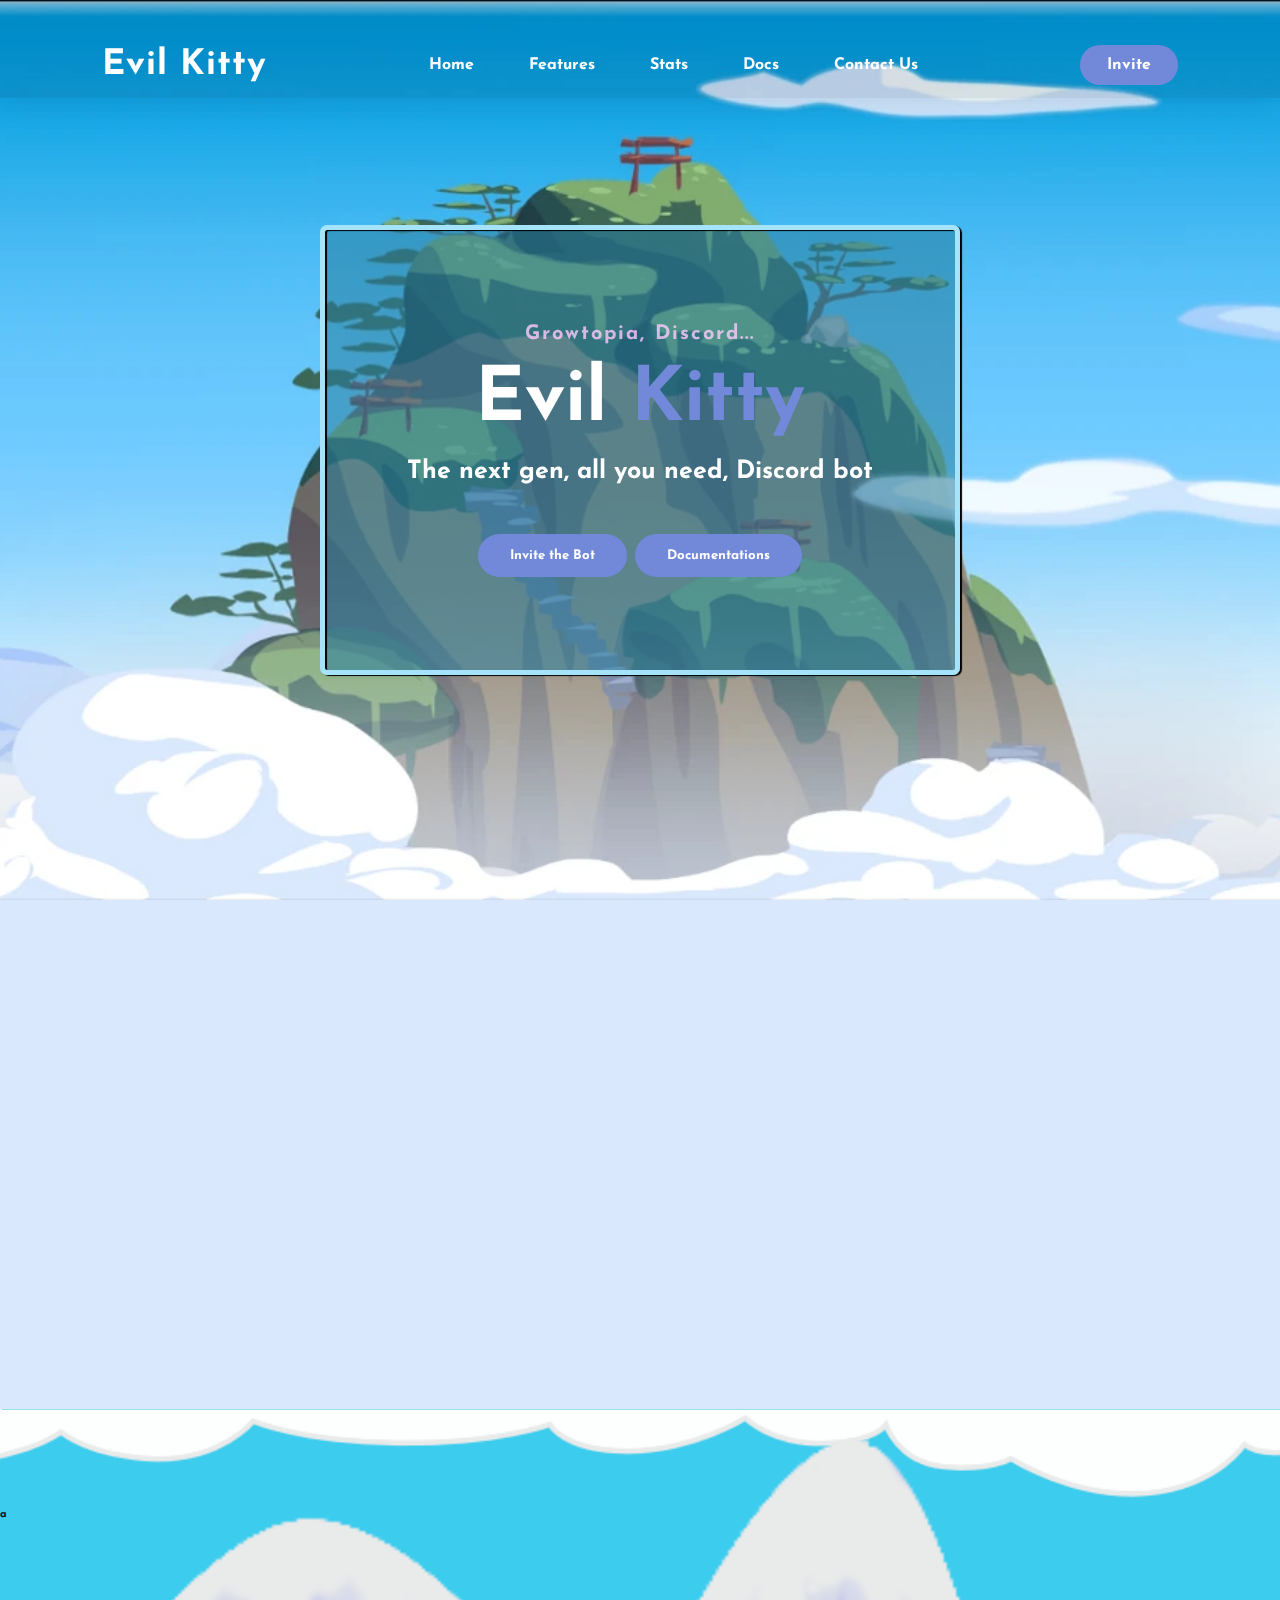
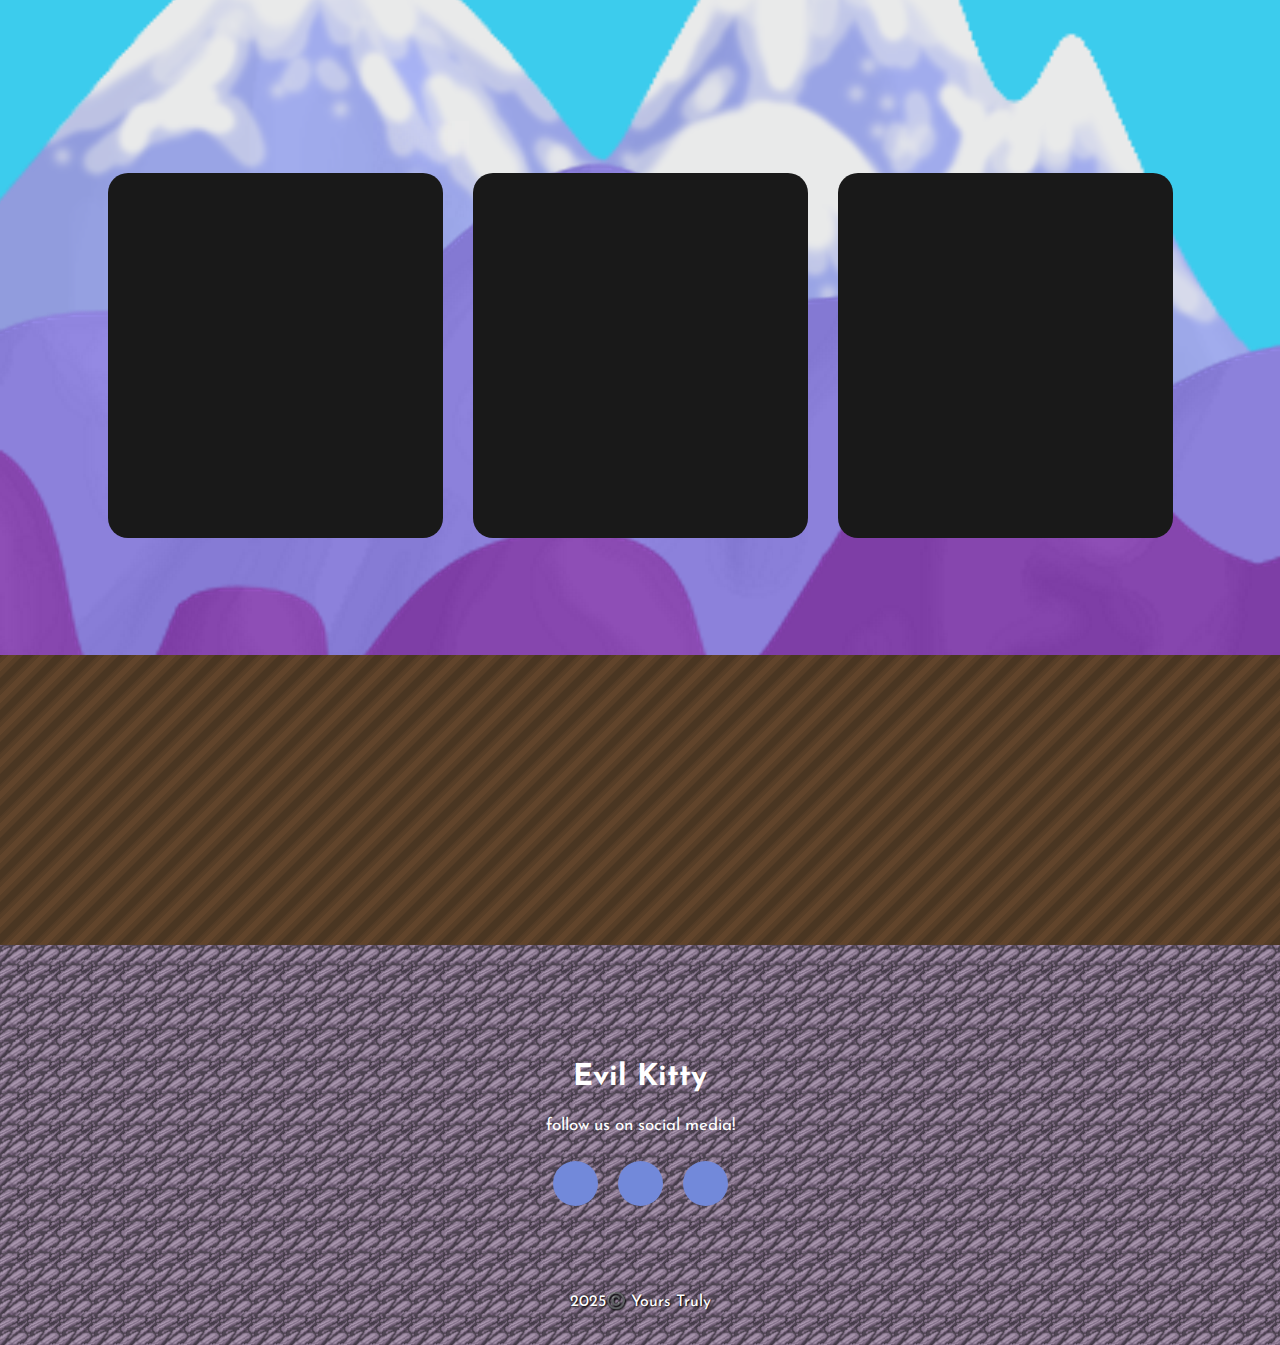
==== index.html @ 7736ffdd "Add files via upload" ====
<!DOCTYPE html>
<html>
<head>
    <title></title>
    <link rel="stylesheet" type="text/css" href="style.css">

    <!-- SEO Meta Tags -->
    <meta name="description" content="The brand new, revolutinary Growtopia themed discord bot for all needs, not just growtopia!">
    <meta name="keywords" content="growtopia, discord, discord bot, bot, growtopia game, video game, game, Javascript">
    <meta name="author" content="Evil Kitty">
    <meta name="robots" content="index, follow"> <!-- Tells search engines to index and follow links on the page -->

    <link rel="preconnect" href="https://fonts.gstatic.com">
    <link href="https://fonts.googleapis.com/css2?family=Josefin+Sans&display=swap" rel="stylesheet">

    <link rel="stylesheet" href="https://cdnjs.cloudflare.com/ajax/libs/font-awesome/6.2.1/css/all.min.css" integrity="sha512-MV7K8+y+gLIBoVD59lQIYicR65iaqukzvf/nwasF0nqhPay5w/9lJmVM2hMDcnK1OnMGCdVK+iQrJ7lzPJQd1w==" crossorigin="anonymous" referrerpolicy="no-referrer" />
    <link rel="stylesheet" href="https://unpkg.com/aos@next/dist/aos.css" />
</head>


<body>
<!----hero Section start---->
    <div class="navbar1">
        <nav id="navbar">
            <h2 class="logo" data-aos="fade-left">Evil Kitty</h2>
            <ul id="menu" data-aos="fade-left">
                <li><a href=#mainhome>Home</a></li>
                <li><a href="#features">Features</a></li>
                <li><a href="#stats">Stats</a></li>
                <li><a href="#">Docs</a></li>
                <li><a href="#footerid">Contact Us</a></li>
            </ul>
            <a href="#" class="btn" data-aos="fade-left">Invite</a>
        </nav>
    </div>

    <div class="hero">
        <div class="content" data-aos="fade-left">
            <h4 id="mainhome">Growtopia, Discord...</h4>
            <h1>Evil <span>Kitty</span></h1>
            <h3>The next gen, all you need, Discord bot</h3>
            <div class="buttons" style="display: flex; gap: 8px">
                <button type="button" data-aos="fade-left">Invite the Bot</button>
                <button type="button" data-aos="fade-left">Documentations</button>
            </div>
        </div>
    </div>

    <!----Team section start---->
    <section class="team">
        <div>
            <img src="teampogi.png" data-aos="fade-left"> 
            <div class="team-text" data-aos="fade-left">
                <h2 id="features" data-aos="fade-left">Features</h2>
                <h5 data-aos="fade-left">The bot contains the following features</span></h5>
                <p data-aos="fade-left">Lorem ipsum dolor sit amet, consectetur adipiscing elit. Cras laoreet hendrerit urna et tempus. Pellentesque vitae ipsum eget tellus venenatis bibendum et quis leo.</p>
               
                <p class="teamp1"></p>
                
            </div>   
        </div>
        
        

    </section>

    <!----Service section start---->
    <div class="service">
        <div class="title">
            <h6 id="stats" class="serid">a</h6>
            <h2 data-aos="fade-left">Our Services</h2>
        </div>

        <div class="box">
            <div class="card">
                <i class="fa-solid fa-bars" data-aos="fade-left"></i>
                <h5></h5>
                <div class="pra">
                  <p data-aos="fade-left">Our Team is built with respect and alot of effort. Our crew
                    offers alot of time to work and stay active for players. 
                  </p>
                   <p style="text-align: center;">
                  <a class="button" href="#" data-aos="fade-left">Read More</a>
                  </p>
                </div>
              
            </div>

            <div class="card">
                <i class="fa-regular fa-user" data-aos="fade-left"></i>
                <h5></h5>
                <div class="pra">
                  <p data-aos="fade-left">Our Team is built with respect and alot of effort. Our crew
                    offers alot of time to work and stay active for players. 
                  </p>
                   <p style="text-align: center;">
                  <a class="button" href="#" data-aos="fade-left">Read More</a>
                  </p>
                </div>
              
            </div>

            <div class="card">
                <i class="fa-regular fa-bell" data-aos="fade-left"></i>
                <h5></h5>
                <div class="pra">
                  <p data-aos="fade-left">Our Team is built with respect and alot of effort. Our crew
                    offers alot of time to work and stay active for players. 
                  </p>
                   <p style="text-align: center;">
                  <a class="button" href="#" data-aos="fade-left">Read More</a>
                  </p>
                </div>
              
            </div>
        </div>

    </div>

    <!----Store section start---->
    <div class="contact-me">
        <h6 id="footerid" class="footerid"></h6>
        <p data-aos="fade-left">for Inquires, support and other stuff, you may send me a message</p>
        <a class="button-two" href="#" data-aos="fade-left">Inquire</a>
    </div>

    <!------footer start------->
    <footer>
        
        <p>Evil Kitty</p>
        <p>follow us on social media!</p>
        <div class="social">
            <a href="#"><i class="fa-brands fa-facebook-f"></i></a>
            <a href="#"><i class="fa-brands fa-instagram"></i></a>
            <a href="#"><i class="fa-brands fa-twitter"></i></a>
        </div>
        <p class="end">2025©️ Yours Truly</p>
    </footer>
    
    <script>
        var navbar = document.getElementById("navbar");
        var menu = document.getElementById("menu");

        window.onscroll = function(){
            if(window.pageYOffset >= menu.offsetTop){
                navbar.classList.add("sticky");
            }
            else{
                navbar.classList.remove("sticky");
            }
        }

    </script>

  

    <script src="https://unpkg.com/aos@next/dist/aos.js"></script>
    <script>
      AOS.init();
    </script>

    


</body>
</html>
---- style.css ----
*{
    padding: 0;
    margin: 0;
    font-family: 'Josefin Sans', sans-serif;
    box-sizing: border-box;
    scroll-behavior: smooth;
    
}

:root {
    --primary-color: #3498db;
    --secondary-color: #7289da;
    --background-color: #f4f4f9;
    --text-color: #333333;
}


.hero{
    height: 100vh;
    width: 100%;
    background-image:url(Nian.png);
    background-size: cover;
    background-position: center;
    display: flex;
    justify-content: center; /* centers horizontally */
    align-items: center;
}

.navbar1 {
    position: absolute;
    width: 100%;
    padding-bottom: 1%;
    background: rgba(0, 0, 0, 0.1); 
    box-shadow: 0 4px 30px rgba(0, 0, 0, 0.1); 
}

nav{
    display: flex;
    align-items: center;
    justify-content: space-between;
    padding-top: 45px;
    padding-left: 8%;
    padding-right: 8%;
    width: 100%;
}
nav.sticky{
    position: fixed;
    top: 0;
    left: 0;
    padding: 10px 8%;
    background: rgba(0, 0, 0, 0.2); 
    display: flex;
    align-items: center;
    justify-content: space-between;
    backdrop-filter: blur(10px); 
    -webkit-backdrop-filter: blur(10px);
    box-shadow: 0 4px 30px rgba(0, 0, 0, 0.1); 
    transition: padding 1s;
}

nav.sticky ul{
    width: auto;
    
}

nav ul li{
    display: inline-block;
    
    list-style: none;
    color: var(--primary-color);
}
.logo{
    color: white;
    font-size: 35px;
    letter-spacing: 1px;
    cursor: pointer;
}
.logo:hover{
    transform: scale(1.2);
}
.logo:active{
    opacity: 0.3;
}
span{
    color: var(--secondary-color);
}
nav ul li{
    list-style-type: none;
    display: inline-block;
    padding: 10px 25px;
}
nav ul li a{
    color: white;
    text-decoration: none;
    font-weight: bold;
    text-transform: capitalize;
}
nav ul li a:hover{
    color: var(--secondary-color);
    transition: 0.4s;
}
nav ul li a:active{
    opacity: 0.6;
}
.btn{
    background-color: var(--secondary-color);
    color: white;
    text-decoration: none;
    border: 2px solid transparent;
    font-weight: bold;
    padding: 10px 25px;
    border-radius: 30px;
    transition: transform .4s;
}
.btn:hover{
    transform: scale(1.2);
}
.btn:active{
    opacity: 0.6    ;
}
.content{
    width: 50%;
    background: rgba(38, 125, 158, 0.54);
    border: 5px solid rgba(165, 227, 251, 1);
    border-radius: 7px;
    box-shadow: #000 2px 1px 1px, inset #000 2px 1px 1px;
    display: flex;
    flex-direction: column;
    justify-content: center; 
    align-items: center;
    height: 50%; 
}

h1{
    color: white;
    margin: 20px 0px 20px;
    font-size: 75px;

}
h3{
    color: white;
    font-size: 25px;
    margin-bottom: 50px;

}
h4{
    color: #fcfc;
    letter-spacing: 2px;
    font-size: 20px;
}
.newslatter form{
    width: 380px;
    max-width: 100%;
    position: relative;

}
.newslatter form input:first-child{
    display: inline-block;
    width: 100%;
    padding: 14px 130px 14px 15px;
    border: 2px solid var(--secondary-color);
    outline: none;
    border-radius: 30px;

}
.newslatter form input:last-child{
    position: absolute;
    display: inline-block;
    outline: none;
    border: none;
    padding: 10px 30px;
    border-radius: 30px;
    background-color: var(--secondary-color);
    color: white;
    box-shadow: 0px 0px 5px #000, 0px 0px 15px #858585;
    top: 6px;
    right: 6px;
}
.team{
    width: 100%;
    padding: 100px 0px;
    background-color: #D9E8FC;
    display: inline-block;
    

}
.team img{
    height: auto;
    width: 430px;
    
}


.team-text{
    display: flex;
    flex-direction: column;
    justify-content: center; 
    align-items: center; 
    color: var(--text-color);
}
.main{
    width: 1130px;
    max-width: 95%;
    margin: 0 auto;
    display: flex;
    align-items: center;
    justify-content: space-around;
}
.owner2{
    display: inline-block;
    
    text-align: end;
    font-size: 30px;
    color: var(--secondary-color);
    
}
.teamid1{
    margin-bottom: 100px ;
    color: #191919;
}
.co2{
    font-size: 30px;
    font-size: me;
    color: #fcfc;
    margin-bottom: 20px;
}
.crew2{
    font-size: 20px;
    color: white;
}
.h22{
    font-size: medium;
    display: block;
    margin-left: 20px;
}
.team-text h2{
    font-size: 75px;
    text-transform: capitalize;
    margin-bottom: 20px;
    
    
}
.team-text h5{
    letter-spacing: 2px;
    font-size: 22px;
    margin-bottom: 25px;
    text-transform: capitalize;
    color: var(--text-color);
}
.team-text p{
    letter-spacing: 1px;
    line-height: 28px;
    font-size: 18px;
    margin-bottom: 45px;
    
}
button{
    background-color: var(--secondary-color);
    color: white;
    text-decoration: none;
    border: 2px solid transparent;
    font-weight: bold;
    padding: 13px 30px;
    border-radius: 30px;
    transition: 0.4s;
    
    
}
button:hover{
    background-color: transparent;
    border: 2px solid;
    cursor: pointer;
}
button:active{
    opacity: 0.6;
}
.service{
    background-image: url(snowy.jpg);
    width: 100%;
    padding: 100px 0px;

}
.serid{
    color: #101010;
    padding-bottom: 100px;

}
.title h2{
    color: white;
    font-size: 75px;
    width: 1130px;
    margin: 30px auto;
    text-align: center;
}
.box{
    display: flex;
    justify-content: center;
    align-items: center;
    min-height: 400px;
}
.card{
    height: 365px;
    width: 335px;
    padding: 20px 35px;
    background: #191919;
    border-radius: 20px;
    margin: 15px;
    position: relative;
    overflow: hidden;
    text-align: center;
}
.card i{
    font-size: 50px;
    display: block;
    text-align: center;
    margin: 25px 0px;
    color: var(--secondary-color);

}
h5{
    color: white;
    font-size: 23px;
    margin-bottom: 15px;
}
.pra p{
    color: #fcfc;
    font-size: 16px;
    line-height: 27px;
    margin-bottom: 25px;
}
.card .button{
    background-color: var(--secondary-color);
    color: white;
    text-decoration: none;
    border: 2px solid transparent;
    font-weight: bold;
    padding: 13px 22px;
    border-radius: 30px;
    transition: 0.4s;
    
}
.card .button:hover{
    background-color: transparent;
    border: 2px solid var(--secondary-color);
    cursor: pointer;
}
.card .button:active{
    opacity: 0.6;
}
.contact-me{
    width: 100%;
    height: 290px;
    background-image: url(dirt.png);
    display: flex;
    align-items: center;
    flex-direction: column;
    justify-content: center;
}
.contact-me p{
    color: white;
    font-size: 30px;
    font-weight: bold;
    margin-bottom: 25px;
}
.contact-me .button-two{
    background-color: var(--secondary-color);
    color: white;
    text-decoration: none;
    border: 2px solid transparent;
    font-weight: bold;
    padding: 13px 30px;
    border-radius: 30px;
    transition: 0.4s;
    
}
.contact-me .button-two:hover{
    background-color: transparent;
    border: 2px solid var(--secondary-color);
    cursor: pointer;
}
.contact-me .button-two:active{
    opacity: 0.6;
}
footer{
    position: relative;
    width: 100%;
    height: 400px;
    background-image: url(bedrock.png);
    display: flex;
    flex-direction: column;
    align-items: center;
    justify-content: center;
}
.footerid{
    color: #101010;
    padding-bottom: 50px;
}
footer p:nth-child(1){
    font-size: 30px;
    color: white;
    margin-bottom: 20px;
    font-weight: bold;
}
footer p:nth-child(2){
    color: white;
    font-size: 17px;
    width: 500px;
    text-align: center;
    line-height: 26px;
}
.social{
    display: flex;

}
.social a{
    width: 45px;
    height: 45px;
    display: flex;
    align-items: center;
    justify-content: center;
    background: var(--secondary-color);
    border-radius: 50%;
    margin: 22px 10px;
    color: white;
    text-decoration: none;
    font-size: 20px;
}
.social a:hover{
    transform: scale(1.3);
    transition: 0.3s;
}
.end{
    position: absolute;
    color: white;
    text-shadow: #000 1px 1px 2px;
    bottom: 35px;
    font: 14px;
}
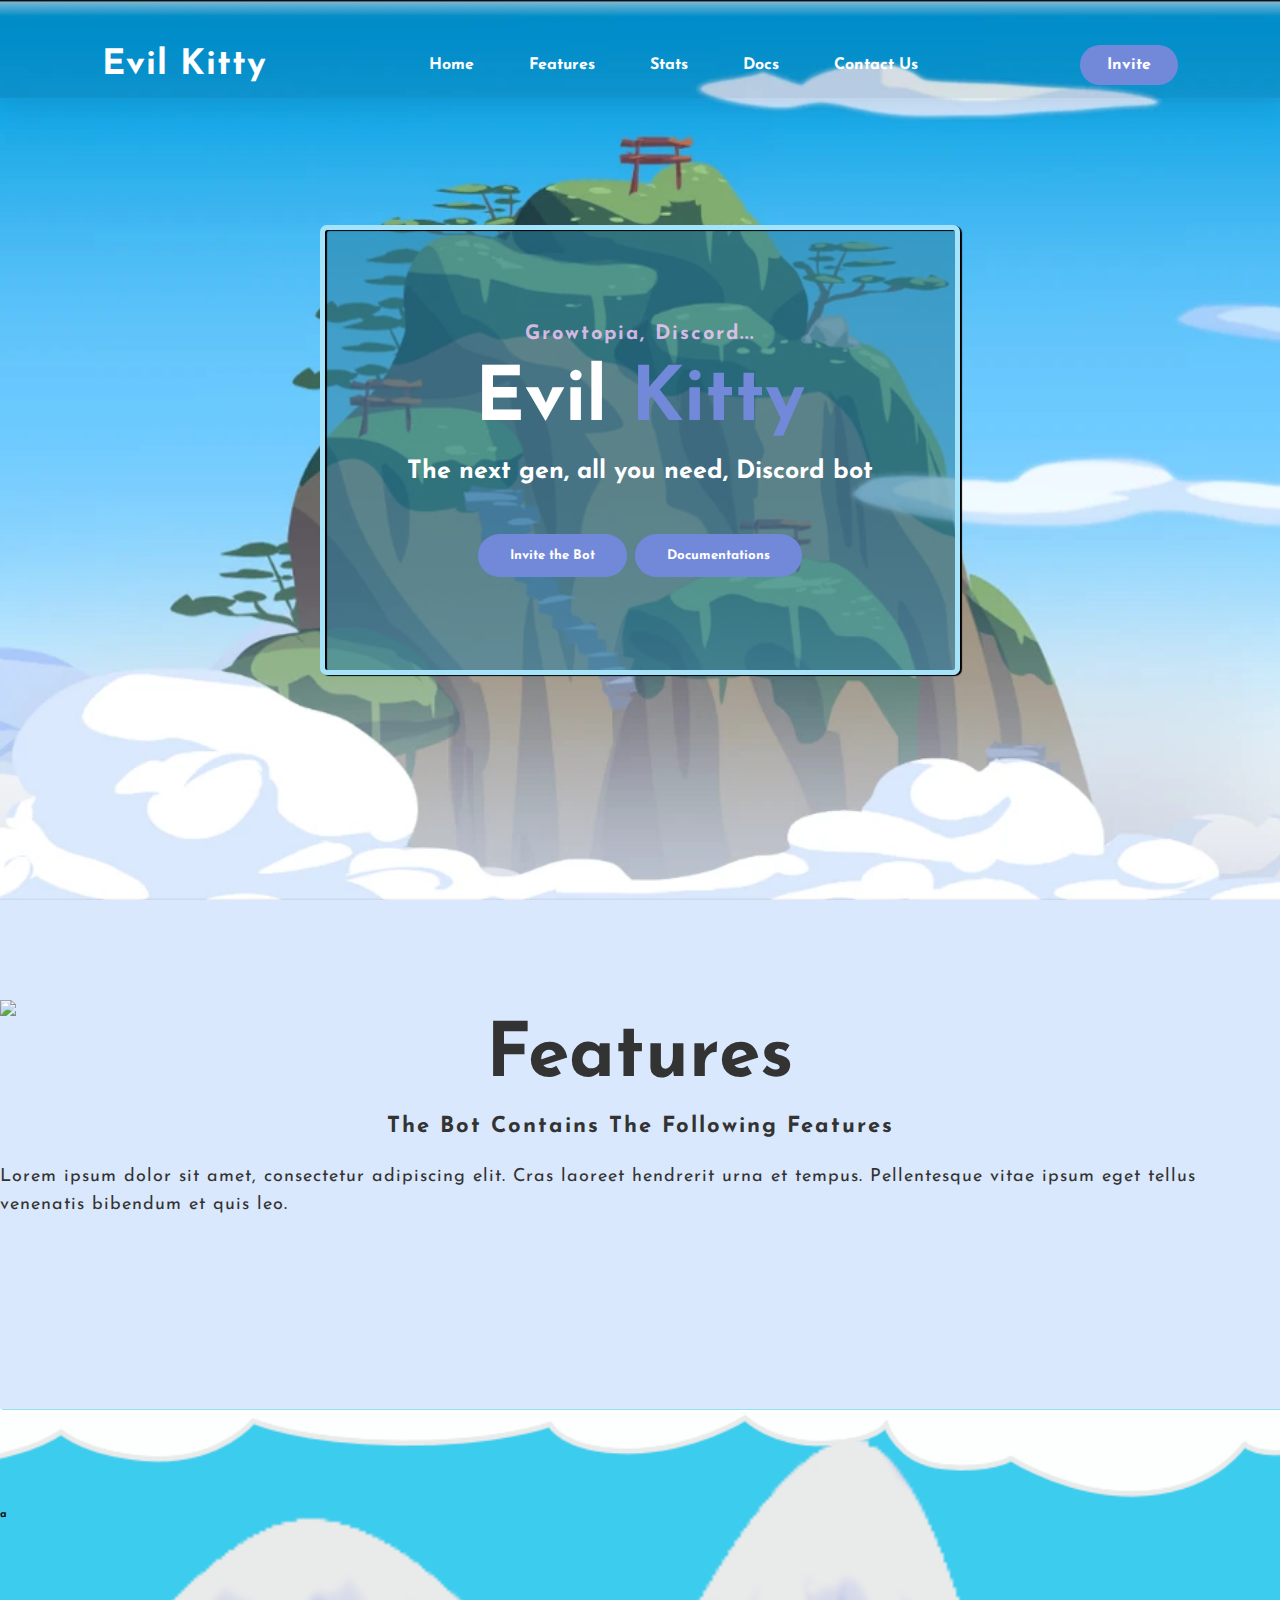
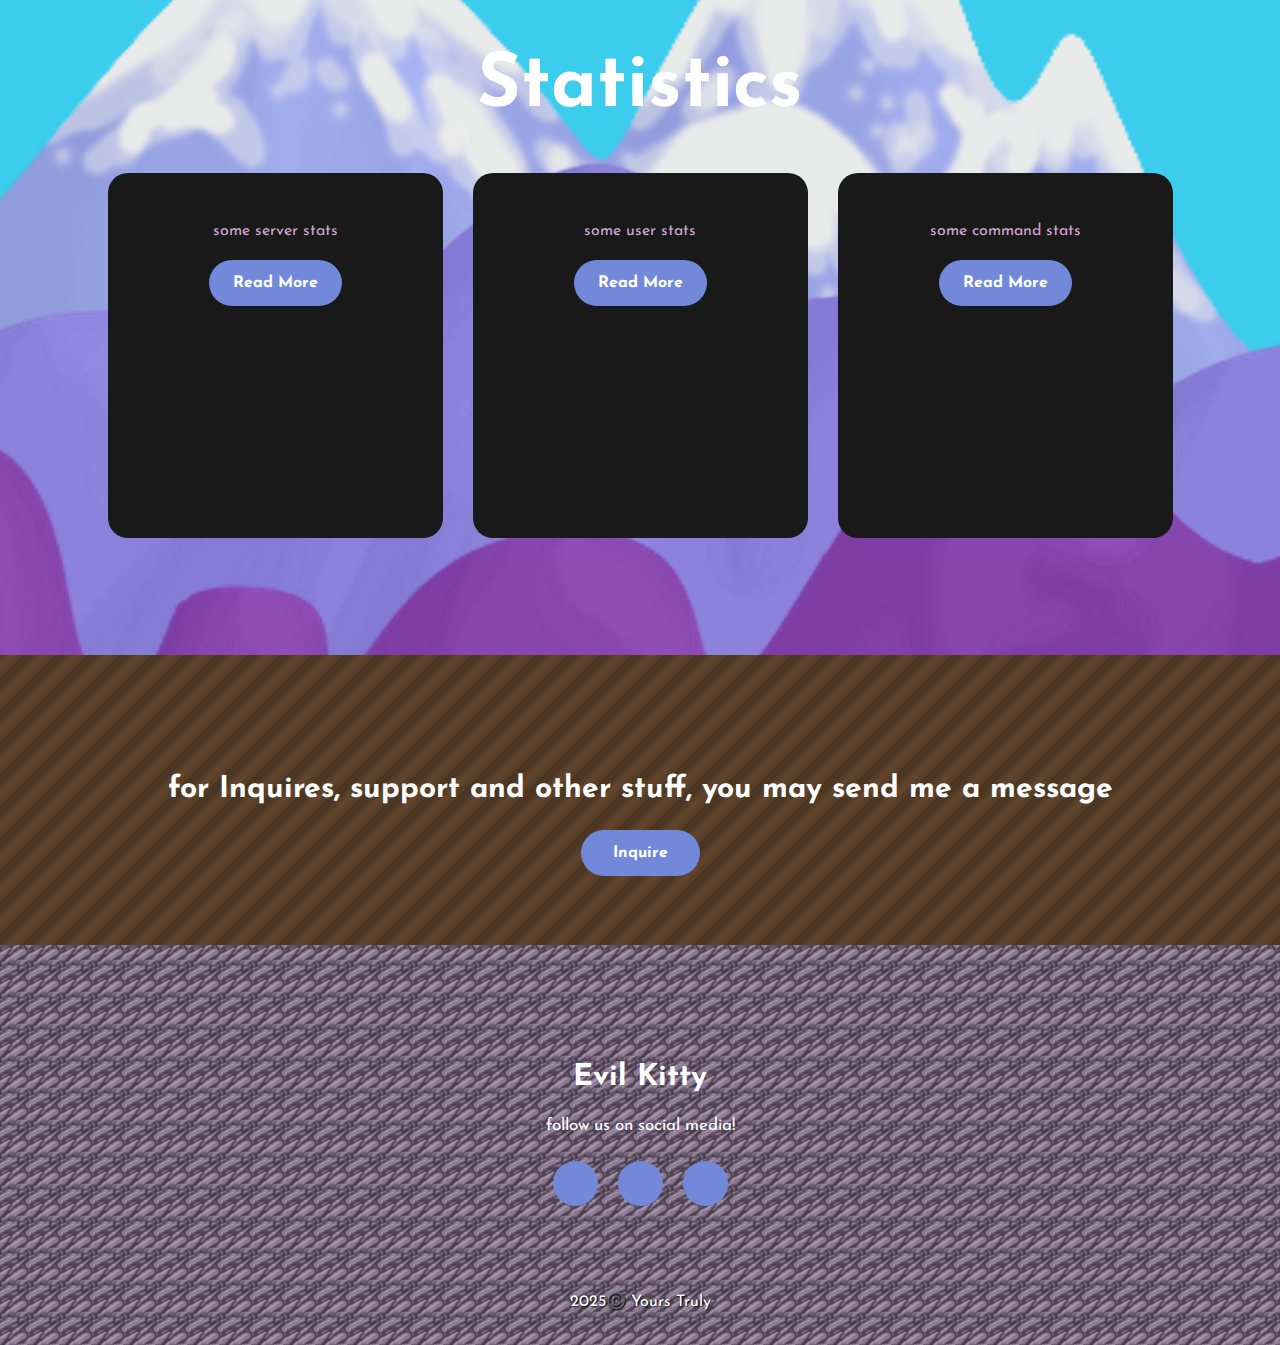
==== commit ecf89657: "fix and update" ====
--- a/index.html
+++ b/index.html
@@ -1,9 +1,9 @@
 <!DOCTYPE html>
 <html>
 <head>
-    <title></title>
+    <title>Evil Kitty | Discord Bot</title>
     <link rel="stylesheet" type="text/css" href="style.css">
-
+    <meta name="viewport" content="width=device-width, initial-scale=1.0">
     <!-- SEO Meta Tags -->
     <meta name="description" content="The brand new, revolutinary Growtopia themed discord bot for all needs, not just growtopia!">
     <meta name="keywords" content="growtopia, discord, discord bot, bot, growtopia game, video game, game, Javascript">
@@ -14,7 +14,7 @@
     <link href="https://fonts.googleapis.com/css2?family=Josefin+Sans&display=swap" rel="stylesheet">
 
     <link rel="stylesheet" href="https://cdnjs.cloudflare.com/ajax/libs/font-awesome/6.2.1/css/all.min.css" integrity="sha512-MV7K8+y+gLIBoVD59lQIYicR65iaqukzvf/nwasF0nqhPay5w/9lJmVM2hMDcnK1OnMGCdVK+iQrJ7lzPJQd1w==" crossorigin="anonymous" referrerpolicy="no-referrer" />
-    <link rel="stylesheet" href="https://unpkg.com/aos@next/dist/aos.css" />
+
 </head>
 
 
@@ -68,16 +68,15 @@
     <div class="service">
         <div class="title">
             <h6 id="stats" class="serid">a</h6>
-            <h2 data-aos="fade-left">Our Services</h2>
+            <h2 data-aos="fade-left">Statistics</h2>
         </div>
 
         <div class="box">
             <div class="card">
-                <i class="fa-solid fa-bars" data-aos="fade-left"></i>
+                <i class="fa-solid fa-shop" data-aos="fade-left"></i>
                 <h5></h5>
                 <div class="pra">
-                  <p data-aos="fade-left">Our Team is built with respect and alot of effort. Our crew
-                    offers alot of time to work and stay active for players. 
+                  <p data-aos="fade-left">some server stats
                   </p>
                    <p style="text-align: center;">
                   <a class="button" href="#" data-aos="fade-left">Read More</a>
@@ -90,8 +89,7 @@
                 <i class="fa-regular fa-user" data-aos="fade-left"></i>
                 <h5></h5>
                 <div class="pra">
-                  <p data-aos="fade-left">Our Team is built with respect and alot of effort. Our crew
-                    offers alot of time to work and stay active for players. 
+                  <p data-aos="fade-left">some user stats
                   </p>
                    <p style="text-align: center;">
                   <a class="button" href="#" data-aos="fade-left">Read More</a>
@@ -101,11 +99,10 @@
             </div>
 
             <div class="card">
-                <i class="fa-regular fa-bell" data-aos="fade-left"></i>
+                <i class="fa-solid fa-code" data-aos="fade-left"></i>
                 <h5></h5>
                 <div class="pra">
-                  <p data-aos="fade-left">Our Team is built with respect and alot of effort. Our crew
-                    offers alot of time to work and stay active for players. 
+                  <p data-aos="fade-left">some command stats
                   </p>
                    <p style="text-align: center;">
                   <a class="button" href="#" data-aos="fade-left">Read More</a>
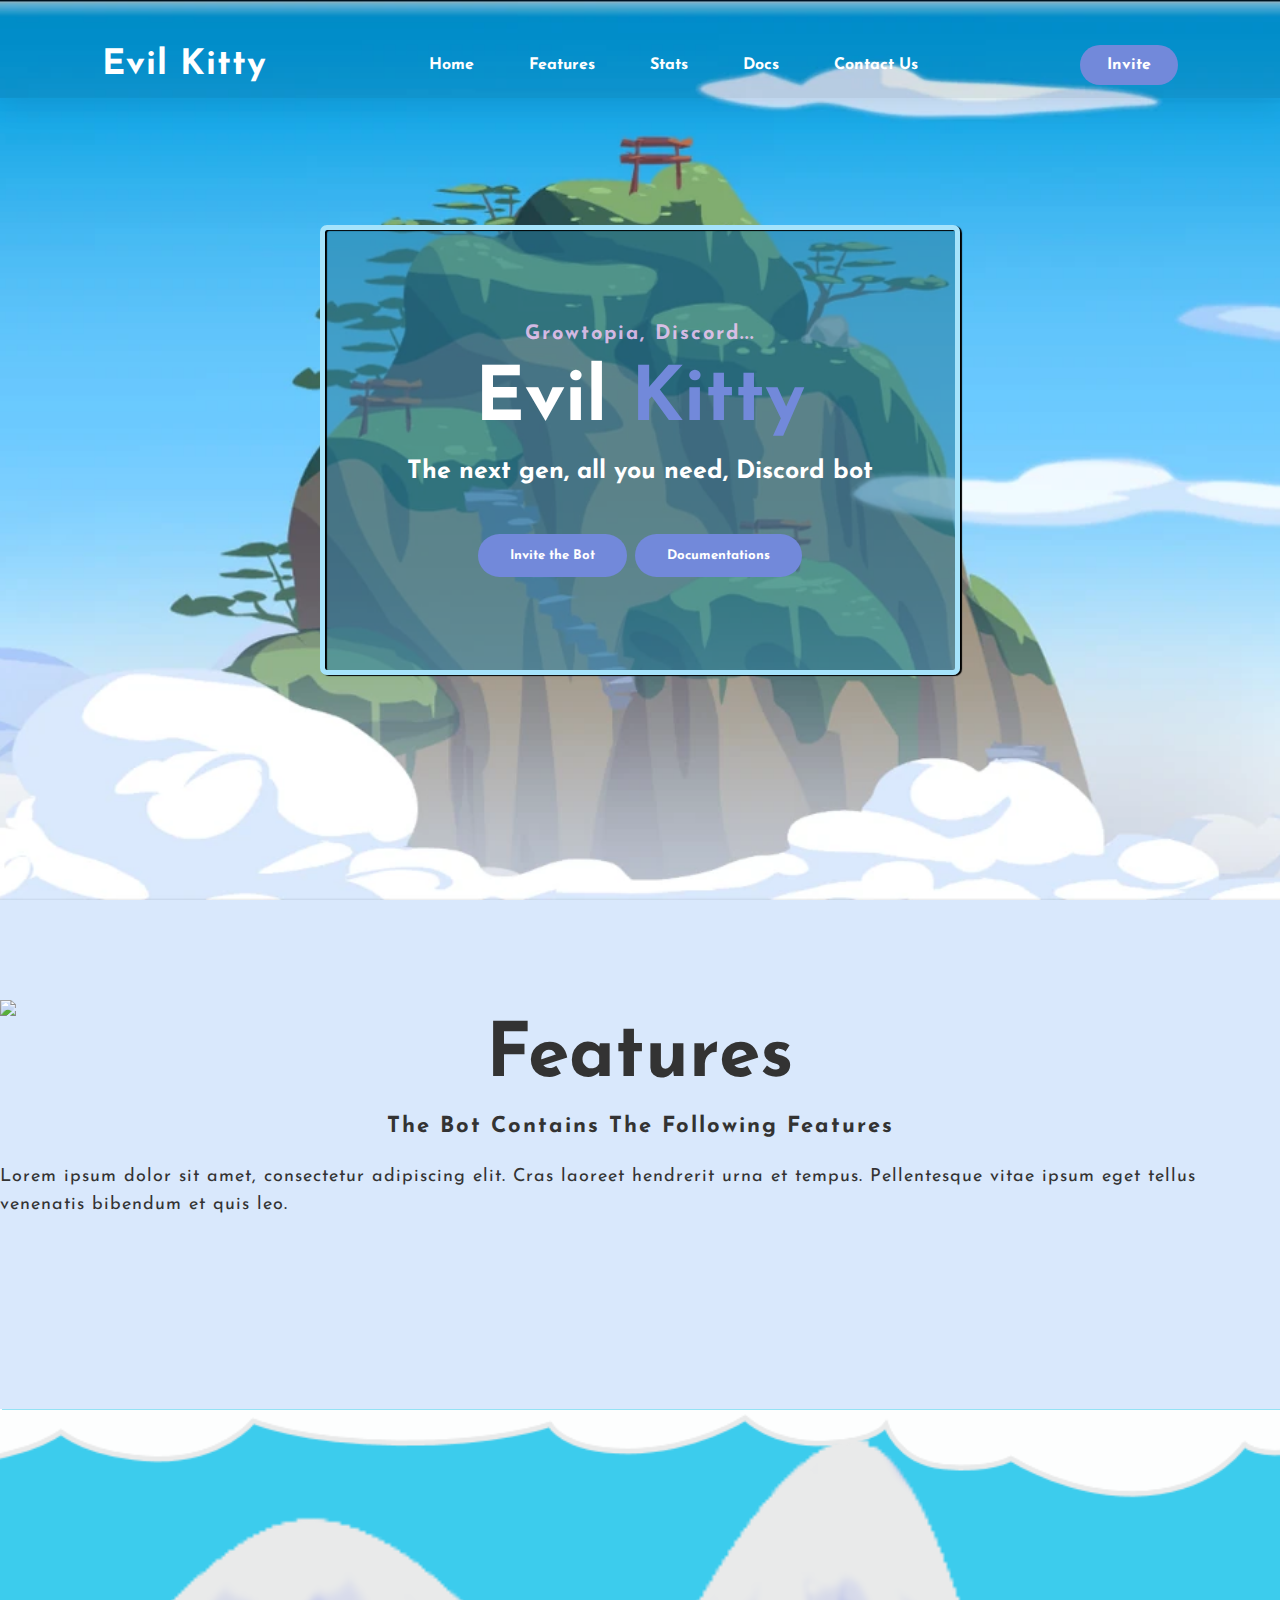
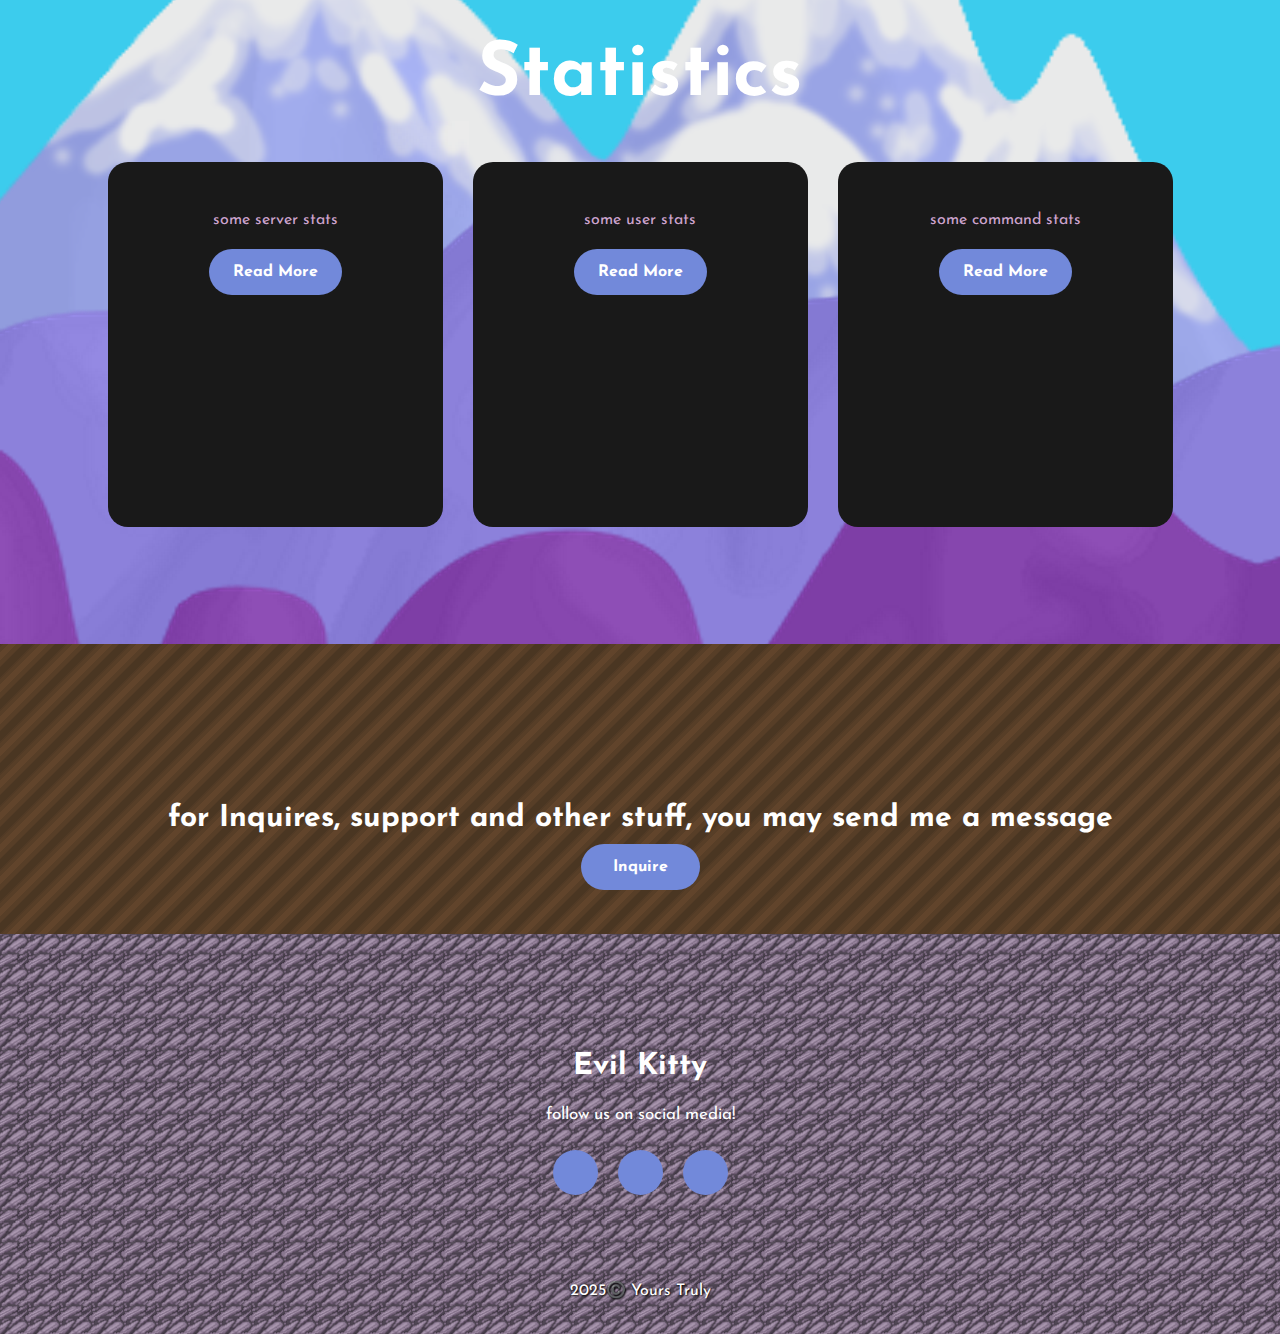
==== commit 27f56f0a: "docs start and fixed" ====
--- a/index.html
+++ b/index.html
@@ -2,7 +2,7 @@
 <html>
 <head>
     <title>Evil Kitty | Discord Bot</title>
-    <link rel="stylesheet" type="text/css" href="style.css">
+    <link rel="stylesheet" type="text/css" href="/style/style.css">
     <meta name="viewport" content="width=device-width, initial-scale=1.0">
     <!-- SEO Meta Tags -->
     <meta name="description" content="The brand new, revolutinary Growtopia themed discord bot for all needs, not just growtopia!">
@@ -27,8 +27,8 @@
                 <li><a href=#mainhome>Home</a></li>
                 <li><a href="#features">Features</a></li>
                 <li><a href="#stats">Stats</a></li>
-                <li><a href="#">Docs</a></li>
-                <li><a href="#footerid">Contact Us</a></li>
+                <li><a href="documentations/commands.html">Docs</a></li>
+                <li><a href="#contact">Contact Us</a></li>
             </ul>
             <a href="#" class="btn" data-aos="fade-left">Invite</a>
         </nav>
@@ -66,8 +66,8 @@
 
     <!----Service section start---->
     <div class="service">
+        <h6 id="stats" class="serid"></h6>
         <div class="title">
-            <h6 id="stats" class="serid">a</h6>
             <h2 data-aos="fade-left">Statistics</h2>
         </div>
 
@@ -114,11 +114,12 @@
 
     </div>
 
-    <!----Store section start---->
+    <!----contact section start---->
     <div class="contact-me">
-        <h6 id="footerid" class="footerid"></h6>
+        <h6 id="contact" class="serid"></h6>
+        <h6class="footerid"></h6>
         <p data-aos="fade-left">for Inquires, support and other stuff, you may send me a message</p>
-        <a class="button-two" href="#" data-aos="fade-left">Inquire</a>
+       <center><a class="button-two" href="#" data-aos="fade-left">Inquire</a></center>
     </div>
 
     <!------footer start------->
--- a/style/style.css
+++ b/style/style.css
@@ -0,0 +1,441 @@
+
+*{
+    padding: 0;
+    margin: 0;
+    font-family: 'Josefin Sans', sans-serif;
+    box-sizing: border-box;
+    scroll-behavior: smooth;
+    
+}
+
+:root {
+    --primary-color: #3498db;
+    --secondary-color: #7289da;
+    --background-color: #f4f4f9;
+    --text-color: #333333;
+}
+
+
+.hero{
+    height: 100vh;
+    width: 100%;
+    background-image:url(/Nian.png);
+    background-size: cover;
+    background-position: center;
+    display: flex;
+    justify-content: center; /* centers horizontally */
+    align-items: center;
+}
+
+.navbar1 {
+    position: absolute;
+    width: 100%;
+    padding-bottom: 1%;
+    background: rgba(0, 0, 0, 0.1); 
+    box-shadow: 0 4px 30px rgba(0, 0, 0, 0.1); 
+}
+
+nav{
+    display: flex;
+    align-items: center;
+    justify-content: space-between;
+    padding-top: 45px;
+    padding-left: 8%;
+    padding-right: 8%;
+    width: 100%;
+}
+nav.sticky{
+    position: fixed;
+    top: 0;
+    left: 0;
+    padding: 10px 8%;
+    background: rgba(0, 0, 0, 0.2); 
+    display: flex;
+    align-items: center;
+    justify-content: space-between;
+    backdrop-filter: blur(10px); 
+    -webkit-backdrop-filter: blur(10px);
+    box-shadow: 0 4px 30px rgba(0, 0, 0, 0.1); 
+    transition: padding 1s;
+}
+
+nav.sticky ul{
+    width: auto;
+    
+}
+
+nav ul li{
+    display: inline-block;
+    
+    list-style: none;
+    color: var(--primary-color);
+}
+.logo{
+    color: white;
+    font-size: 35px;
+    letter-spacing: 1px;
+    cursor: pointer;
+}
+.logo:hover{
+    transform: scale(1.2);
+}
+.logo:active{
+    opacity: 0.3;
+}
+span{
+    color: var(--secondary-color);
+}
+nav ul li{
+    list-style-type: none;
+    display: inline-block;
+    padding: 10px 25px;
+}
+nav ul li a{
+    color: white;
+    text-decoration: none;
+    font-weight: bold;
+    text-transform: capitalize;
+}
+nav ul li a:hover{
+    color: var(--secondary-color);
+    transition: 0.4s;
+}
+nav ul li a:active{
+    opacity: 0.6;
+}
+.btn{
+    background-color: var(--secondary-color);
+    color: white;
+    text-decoration: none;
+    border: 2px solid transparent;
+    font-weight: bold;
+    padding: 10px 25px;
+    border-radius: 30px;
+    transition: transform .4s;
+}
+.btn:hover{
+    transform: scale(1.2);
+}
+.btn:active{
+    opacity: 0.6    ;
+}
+.content{
+    width: 50%;
+    background: rgba(38, 125, 158, 0.54);
+    border: 5px solid rgba(165, 227, 251, 1);
+    border-radius: 7px;
+    box-shadow: #000 2px 1px 1px, inset #000 2px 1px 1px;
+    display: flex;
+    flex-direction: column;
+    justify-content: center; 
+    align-items: center;
+    height: 50%; 
+}
+
+h1{
+    color: white;
+    margin: 20px 0px 20px;
+    font-size: 75px;
+
+}
+h3{
+    color: white;
+    font-size: 25px;
+    margin-bottom: 50px;
+
+}
+h4{
+    color: #fcfc;
+    letter-spacing: 2px;
+    font-size: 20px;
+}
+.newslatter form{
+    width: 380px;
+    max-width: 100%;
+    position: relative;
+
+}
+.newslatter form input:first-child{
+    display: inline-block;
+    width: 100%;
+    padding: 14px 130px 14px 15px;
+    border: 2px solid var(--secondary-color);
+    outline: none;
+    border-radius: 30px;
+
+}
+.newslatter form input:last-child{
+    position: absolute;
+    display: inline-block;
+    outline: none;
+    border: none;
+    padding: 10px 30px;
+    border-radius: 30px;
+    background-color: var(--secondary-color);
+    color: white;
+    box-shadow: 0px 0px 5px #000, 0px 0px 15px #858585;
+    top: 6px;
+    right: 6px;
+}
+.team{
+    width: 100%;
+    padding: 100px 0px;
+    background-color: #D9E8FC;
+    display: inline-block;
+    
+
+}
+.team img{
+    height: auto;
+    width: 430px;
+    
+}
+
+
+.team-text{
+    display: flex;
+    flex-direction: column;
+    justify-content: center; 
+    align-items: center; 
+    color: var(--text-color);
+}
+.main{
+    width: 1130px;
+    max-width: 95%;
+    margin: 0 auto;
+    display: flex;
+    align-items: center;
+    justify-content: space-around;
+}
+.owner2{
+    display: inline-block;
+    
+    text-align: end;
+    font-size: 30px;
+    color: var(--secondary-color);
+    
+}
+.teamid1{
+    margin-bottom: 100px ;
+    color: #191919;
+}
+.co2{
+    font-size: 30px;
+    font-size: me;
+    color: #fcfc;
+    margin-bottom: 20px;
+}
+.crew2{
+    font-size: 20px;
+    color: white;
+}
+.h22{
+    font-size: medium;
+    display: block;
+    margin-left: 20px;
+}
+.team-text h2{
+    font-size: 75px;
+    text-transform: capitalize;
+    margin-bottom: 20px;
+    
+    
+}
+.team-text h5{
+    letter-spacing: 2px;
+    font-size: 22px;
+    margin-bottom: 25px;
+    text-transform: capitalize;
+    color: var(--text-color);
+}
+.team-text p{
+    letter-spacing: 1px;
+    line-height: 28px;
+    font-size: 18px;
+    margin-bottom: 45px;
+    
+}
+
+button{
+    background-color: var(--secondary-color);
+    color: white;
+    text-decoration: none;
+    border: 2px solid transparent;
+    font-weight: bold;
+    padding: 13px 30px;
+    border-radius: 30px;
+    transition: 0.4s;  
+}
+
+button:hover{
+    background-color: transparent;
+    border: 2px solid;
+    cursor: pointer;
+}
+button:active{
+    opacity: 0.6;
+}
+.service{
+    background-image: url(/snowy.jpg);
+    width: 100%;
+    padding: 100px 0px;
+
+}
+.serid{
+    color: #101010;
+    padding-bottom: 100px;
+
+}
+.title h2{
+    color: white;
+    font-size: 75px;
+    width: 1130px;
+    margin: 30px auto;
+    text-align: center;
+}
+.box{
+    display: flex;
+    justify-content: center;
+    align-items: center;
+    min-height: 400px;
+}
+.card{
+    height: 365px;
+    width: 335px;
+    padding: 20px 35px;
+    background: #191919;
+    border-radius: 20px;
+    margin: 15px;
+    position: relative;
+    overflow: hidden;
+    text-align: center;
+}
+.card i{
+    font-size: 50px;
+    display: block;
+    text-align: center;
+    margin: 25px 0px;
+    color: var(--secondary-color);
+
+}
+h5{
+    color: white;
+    font-size: 23px;
+    margin-bottom: 15px;
+}
+.pra p{
+    color: #fcfc;
+    font-size: 16px;
+    line-height: 27px;
+    margin-bottom: 25px;
+}
+.card .button{
+    background-color: var(--secondary-color);
+    color: white;
+    text-decoration: none;
+    border: 2px solid transparent;
+    font-weight: bold;
+    padding: 13px 22px;
+    border-radius: 30px;
+    transition: 0.4s;
+    
+}
+.card .button:hover{
+    background-color: transparent;
+    border: 2px solid var(--secondary-color);
+    cursor: pointer;
+}
+.card .button:active{
+    opacity: 0.6;
+}
+.contact-me{
+    width: 100%;
+    height: 290px;
+    background-image: url(/dirt.png);
+    display: flex;
+    align-items: center;
+    flex-direction: column;
+    justify-content: center;
+}
+.contact-me p{
+    color: white;
+    font-size: 30px;
+    font-weight: bold;
+    margin-bottom: 25px;
+}
+.contact-me .button-two{
+    background-color: var(--secondary-color);
+    color: white;
+    text-decoration: none;
+    border: 2px solid transparent;
+    font-weight: bold;
+    padding: 13px 30px;
+    border-radius: 30px;
+    transition: 0.4s;
+    
+}
+.contact-me .button-two:hover{
+    background-color: transparent;
+    border: 2px solid var(--secondary-color);
+    cursor: pointer;
+}
+.contact-me .button-two:active{
+    opacity: 0.6;
+}
+footer{
+    position: relative;
+    width: 100%;
+    height: 400px;
+    background-image: url(/bedrock.png);
+    display: flex;
+    flex-direction: column;
+    align-items: center;
+    justify-content: center;
+}
+.footerid{
+    color: #101010;
+    padding-bottom: 50px;
+}
+footer p:nth-child(1){
+    font-size: 30px;
+    color: white;
+    margin-bottom: 20px;
+    font-weight: bold;
+}
+footer p:nth-child(2){
+    color: white;
+    font-size: 17px;
+    width: 500px;
+    text-align: center;
+    line-height: 26px;
+}
+.social{
+    display: flex;
+
+}
+.social a{
+    width: 45px;
+    height: 45px;
+    display: flex;
+    align-items: center;
+    justify-content: center;
+    background: var(--secondary-color);
+    border-radius: 50%;
+    margin: 22px 10px;
+    color: white;
+    text-decoration: none;
+    font-size: 20px;
+}
+.social a:hover{
+    transform: scale(1.3);
+    transition: 0.3s;
+}
+.end{
+    position: absolute;
+    color: white;
+    text-shadow: #000 1px 1px 2px;
+    bottom: 35px;
+    font: 14px;
+}
+
+
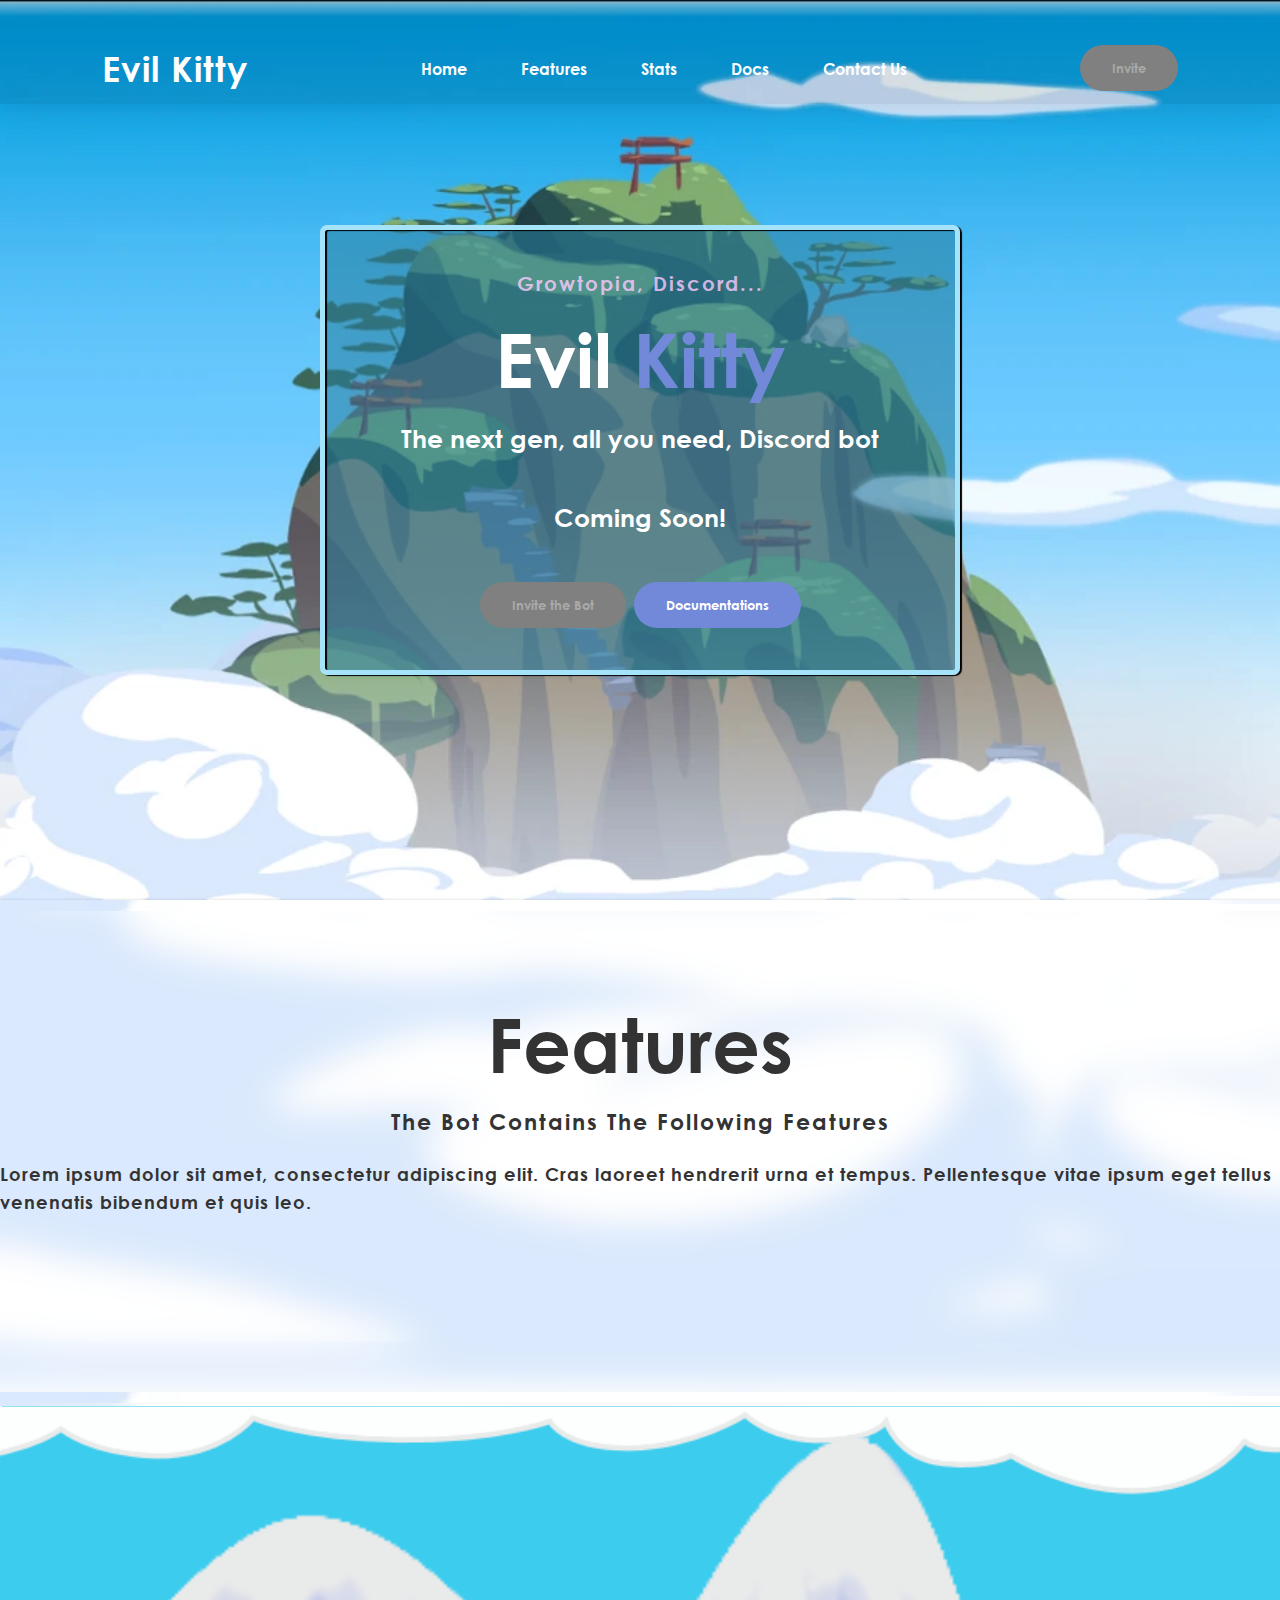
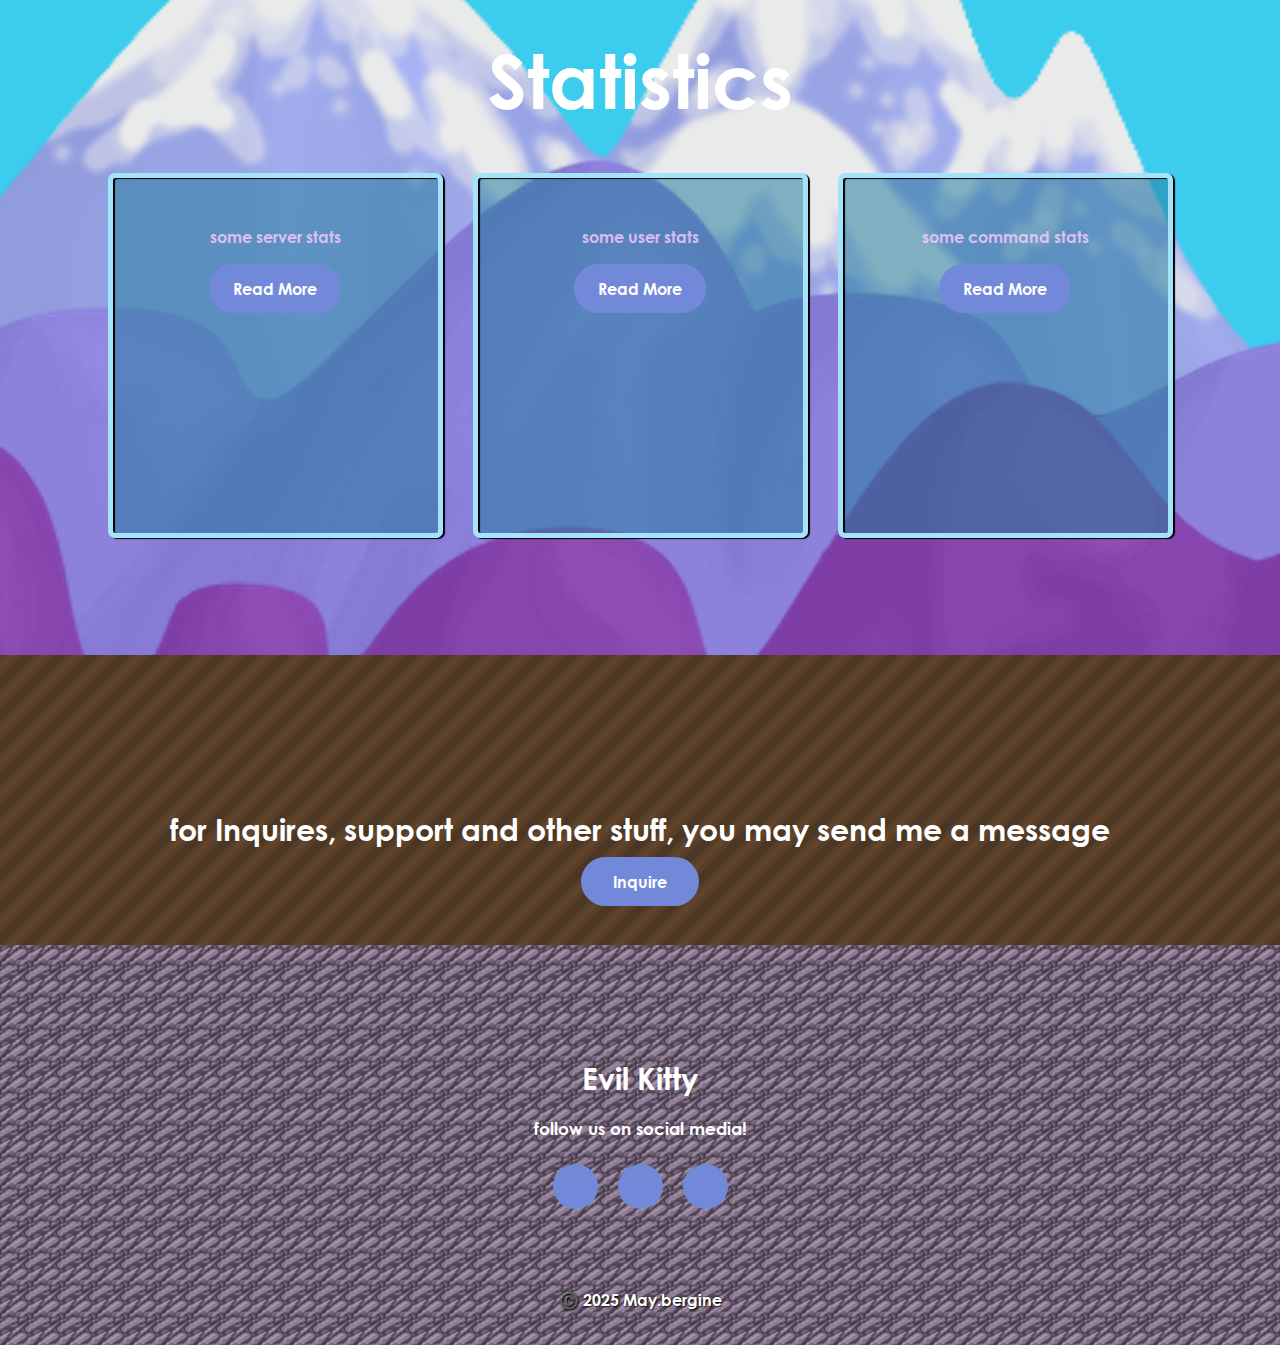
==== commit 3971edc0: "css updates" ====
--- a/index.html
+++ b/index.html
@@ -30,7 +30,7 @@
                 <li><a href="documentations/commands.html">Docs</a></li>
                 <li><a href="#contact">Contact Us</a></li>
             </ul>
-            <a href="#" class="btn" data-aos="fade-left">Invite</a>
+            <button href="#" class="btn" data-aos="fade-left" disabled>Invite</button>
         </nav>
     </div>
 
@@ -39,8 +39,9 @@
             <h4 id="mainhome">Growtopia, Discord...</h4>
             <h1>Evil <span>Kitty</span></h1>
             <h3>The next gen, all you need, Discord bot</h3>
+            <h3>Coming Soon!</h4>
             <div class="buttons" style="display: flex; gap: 8px">
-                <button type="button" data-aos="fade-left">Invite the Bot</button>
+                <button type="button" data-aos="fade-left" class="disabled-button" disabled>Invite the Bot</button>
                 <button type="button" data-aos="fade-left">Documentations</button>
             </div>
         </div>
@@ -49,7 +50,6 @@
     <!----Team section start---->
     <section class="team">
         <div>
-            <img src="teampogi.png" data-aos="fade-left"> 
             <div class="team-text" data-aos="fade-left">
                 <h2 id="features" data-aos="fade-left">Features</h2>
                 <h5 data-aos="fade-left">The bot contains the following features</span></h5>
@@ -132,7 +132,7 @@
             <a href="#"><i class="fa-brands fa-instagram"></i></a>
             <a href="#"><i class="fa-brands fa-twitter"></i></a>
         </div>
-        <p class="end">2025©️ Yours Truly</p>
+        <p class="end">©️ 2025 May.bergine</p>
     </footer>
     
     <script>
--- a/style/style.css
+++ b/style/style.css
@@ -1,8 +1,12 @@
+@font-face {
+    font-family: 'centuryGothic_bold'; 
+    src: url('/assets/centurygothic_bold.ttf'); 
+}
 
 *{
     padding: 0;
     margin: 0;
-    font-family: 'Josefin Sans', sans-serif;
+    font-family: 'centuryGothic_bold';
     box-sizing: border-box;
     scroll-behavior: smooth;
     
@@ -19,7 +23,7 @@
 .hero{
     height: 100vh;
     width: 100%;
-    background-image:url(/Nian.png);
+    background-image:url(/assets/Nian.png);
     background-size: cover;
     background-position: center;
     display: flex;
@@ -180,7 +184,7 @@
 .team{
     width: 100%;
     padding: 100px 0px;
-    background-color: #D9E8FC;
+    background-image: url(/assets/clouds.png);
     display: inline-block;
     
 
@@ -267,6 +271,18 @@
     transition: 0.4s;  
 }
 
+button:disabled,
+button[disabled]{
+    background-color: gray;
+    color: darkgray;
+    text-decoration: none;
+    border: 2px solid transparent;
+    font-weight: bold;
+    padding: 13px 30px;
+    border-radius: 30px;
+    transition: 0.4s;  
+}
+
 button:hover{
     background-color: transparent;
     border: 2px solid;
@@ -276,7 +292,7 @@
     opacity: 0.6;
 }
 .service{
-    background-image: url(/snowy.jpg);
+    background-image: url(/assets/snowy.jpg);
     width: 100%;
     padding: 100px 0px;
 
@@ -298,13 +314,16 @@
     justify-content: center;
     align-items: center;
     min-height: 400px;
+    
 }
 .card{
     height: 365px;
     width: 335px;
     padding: 20px 35px;
-    background: #191919;
-    border-radius: 20px;
+    background: rgba(38, 125, 158, 0.54);
+    border: 5px solid rgba(165, 227, 251, 1);
+    border-radius: 7px;
+    box-shadow: #000 2px 1px 1px, inset #000 2px 1px 1px;
     margin: 15px;
     position: relative;
     overflow: hidden;
@@ -315,7 +334,7 @@
     display: block;
     text-align: center;
     margin: 25px 0px;
-    color: var(--secondary-color);
+    color: var(--text-color);
 
 }
 h5{
@@ -351,7 +370,7 @@
 .contact-me{
     width: 100%;
     height: 290px;
-    background-image: url(/dirt.png);
+    background-image: url(/assets/dirt.png);
     display: flex;
     align-items: center;
     flex-direction: column;
@@ -386,7 +405,7 @@
     position: relative;
     width: 100%;
     height: 400px;
-    background-image: url(/bedrock.png);
+    background-image: url(/assets/bedrock.png);
     display: flex;
     flex-direction: column;
     align-items: center;
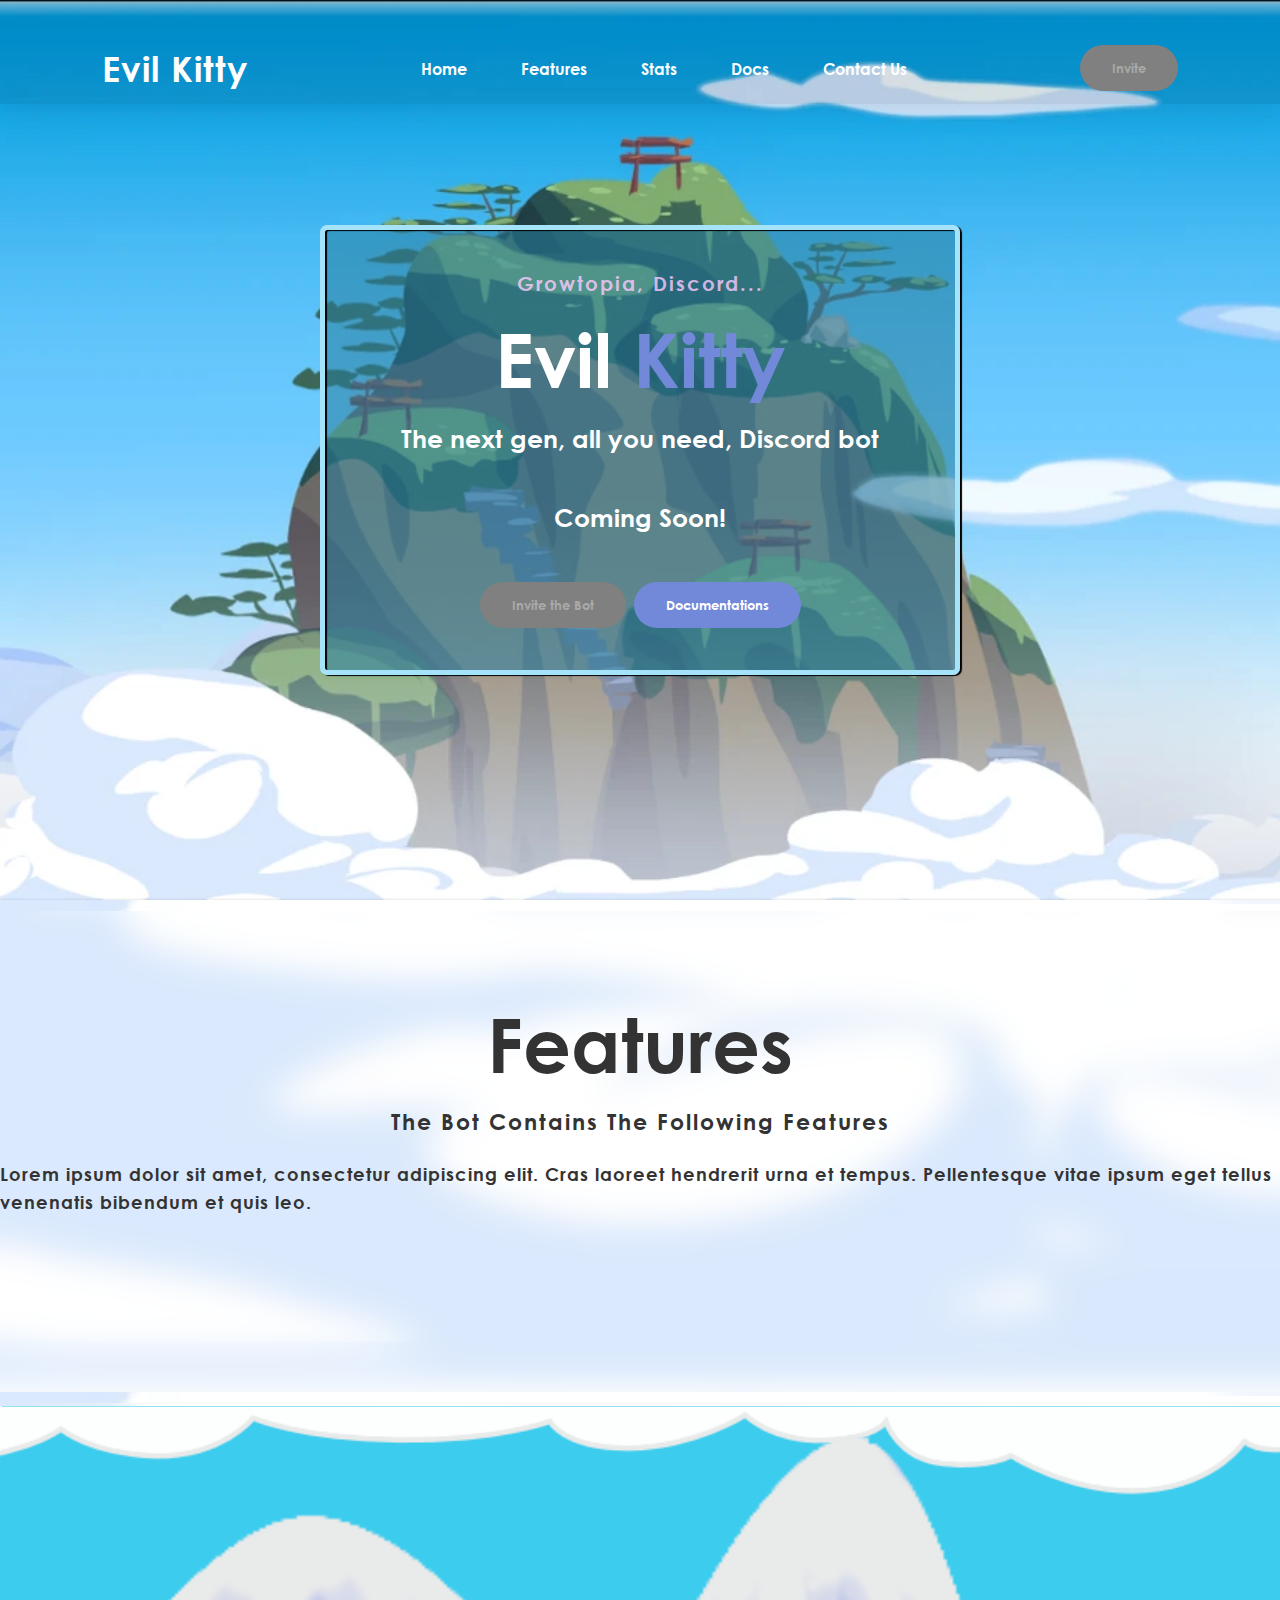
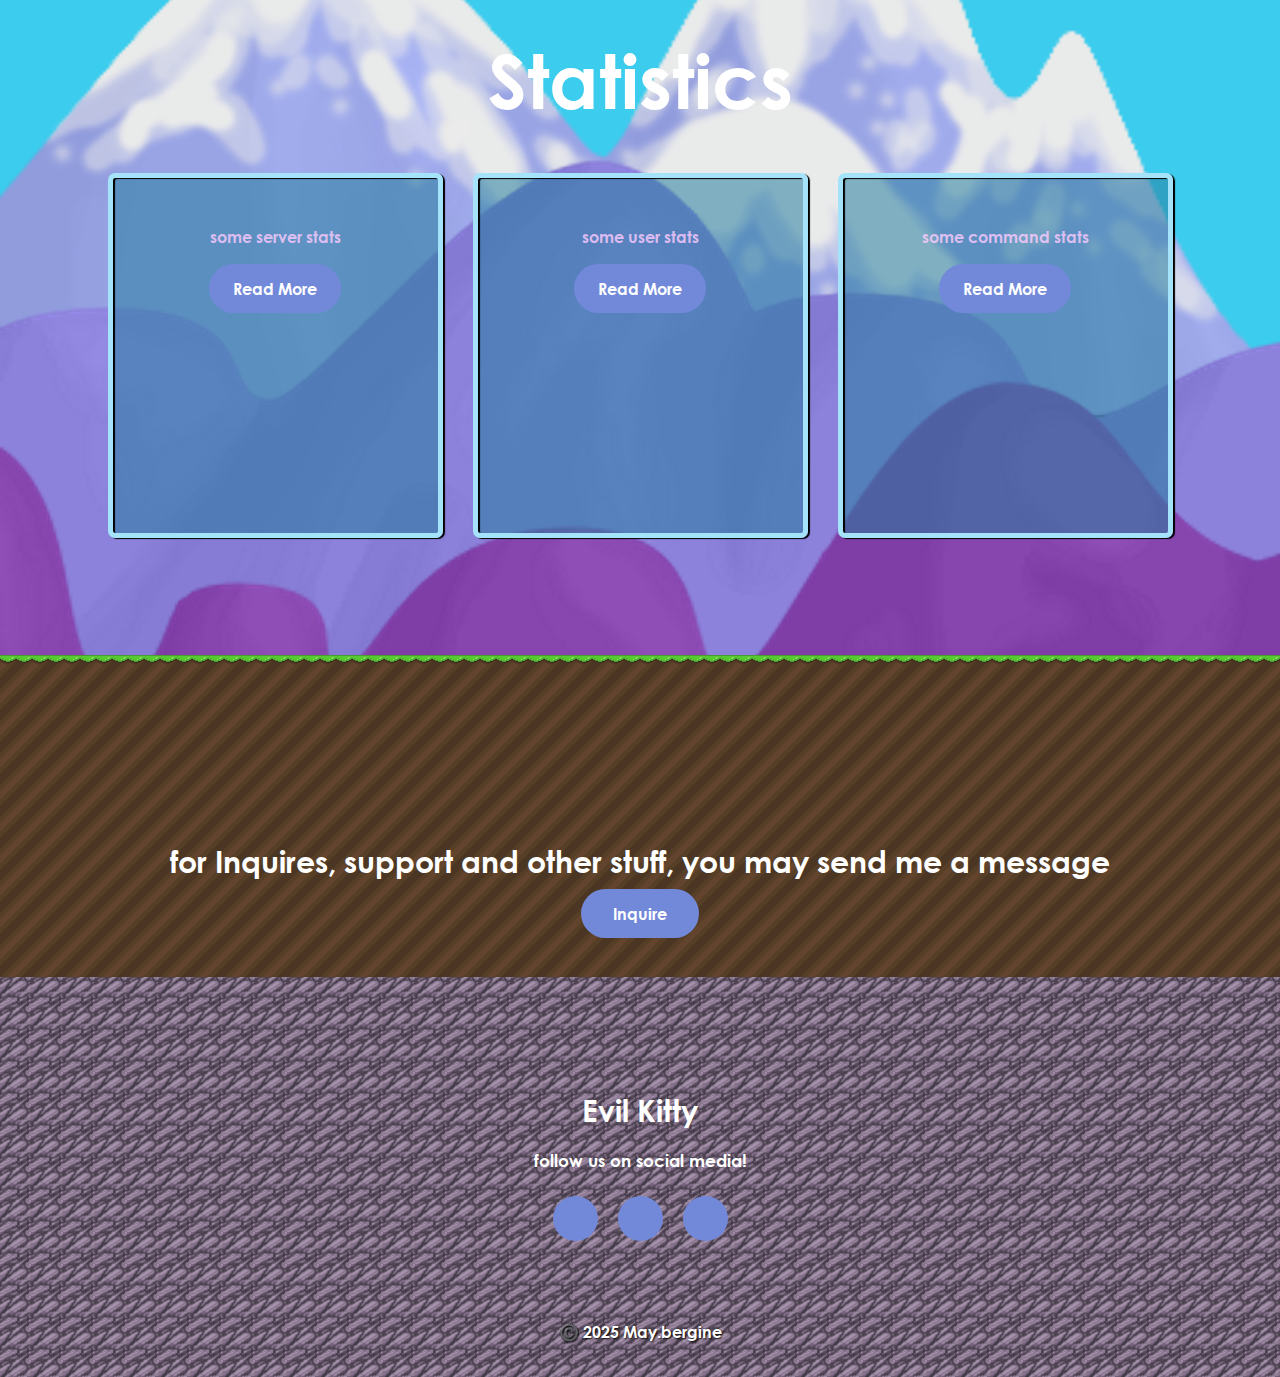
==== commit 007e0eeb: "added grass" ====
--- a/index.html
+++ b/index.html
@@ -115,6 +115,9 @@
     </div>
 
     <!----contact section start---->
+    <div class="contact-me-top"> 
+
+    </div>
     <div class="contact-me">
         <h6 id="contact" class="serid"></h6>
         <h6class="footerid"></h6>
--- a/style/style.css
+++ b/style/style.css
@@ -376,6 +376,17 @@
     flex-direction: column;
     justify-content: center;
 }
+
+.contact-me-top{
+    width: 100%;
+    height: 32px;
+    background-image: url(/assets/grass.png);
+    display: flex;
+    align-items: center;
+    flex-direction: column;
+    justify-content: center;
+}
+
 .contact-me p{
     color: white;
     font-size: 30px;
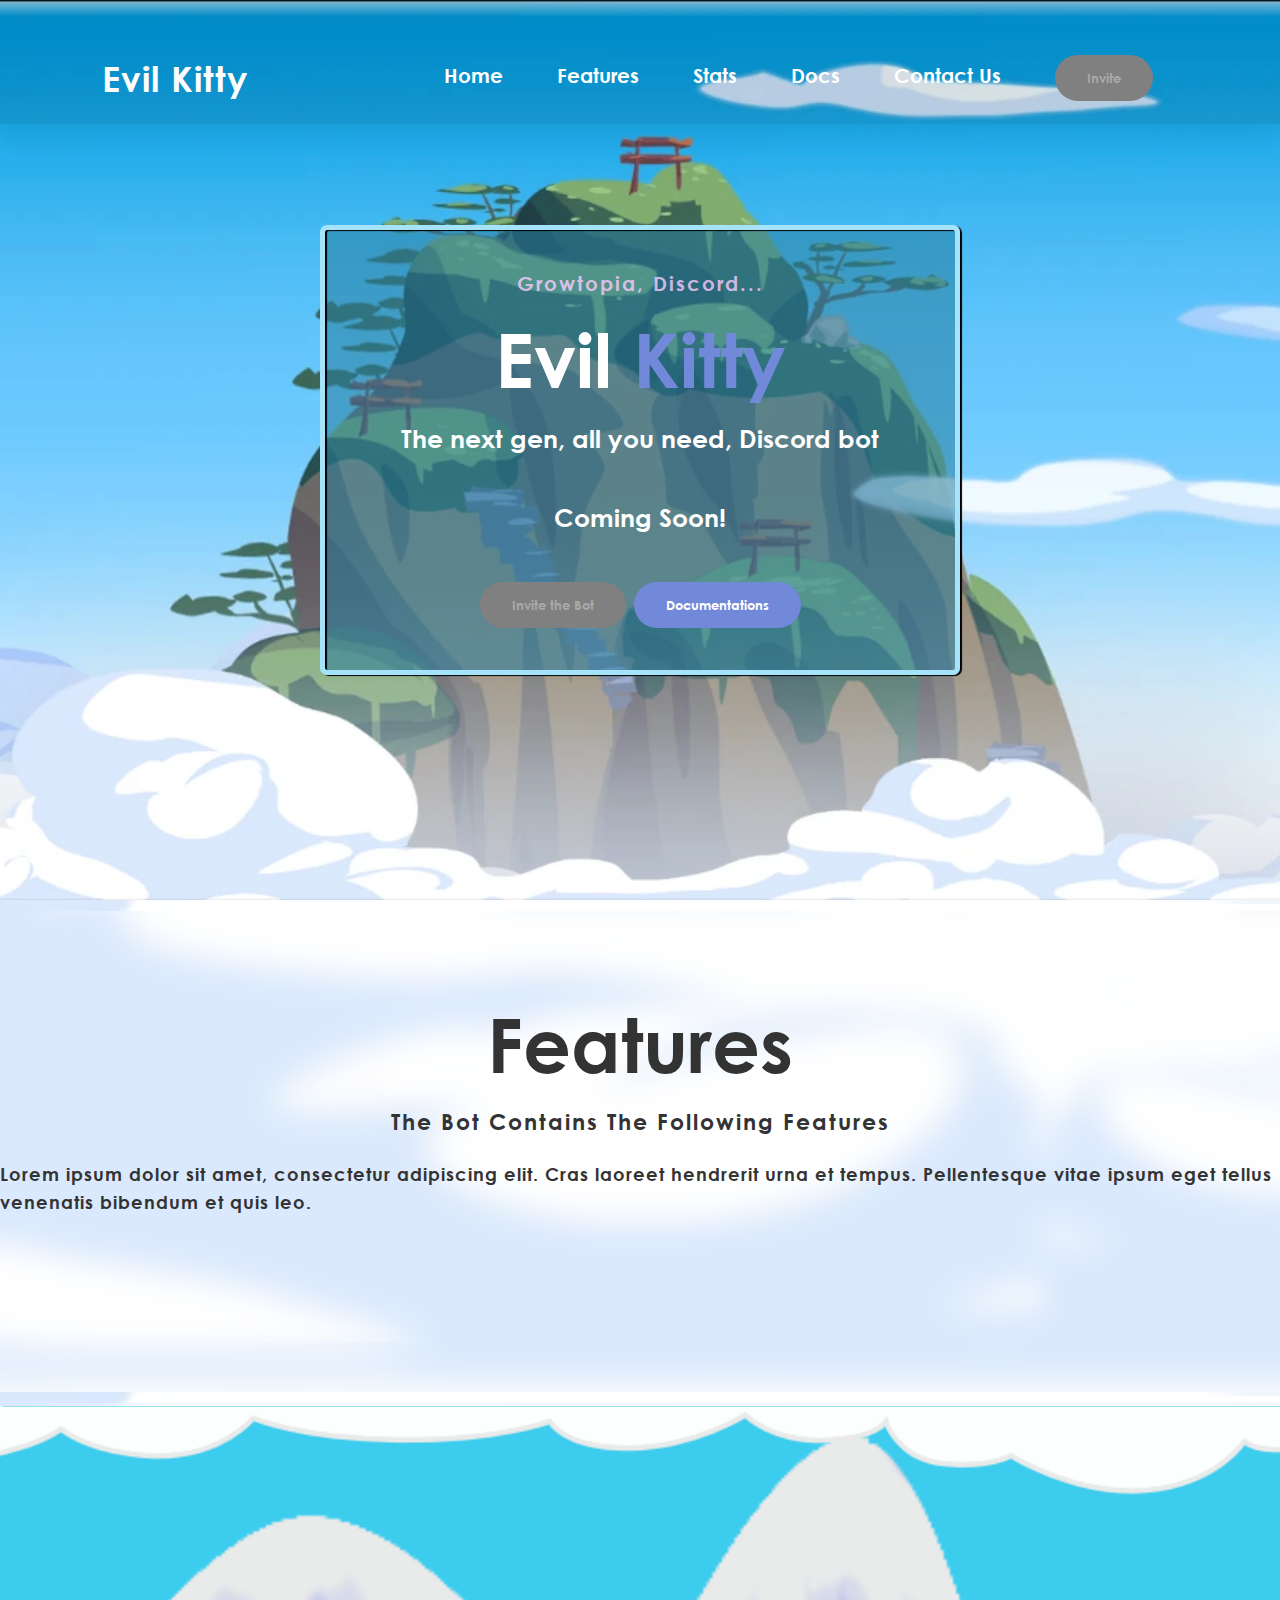
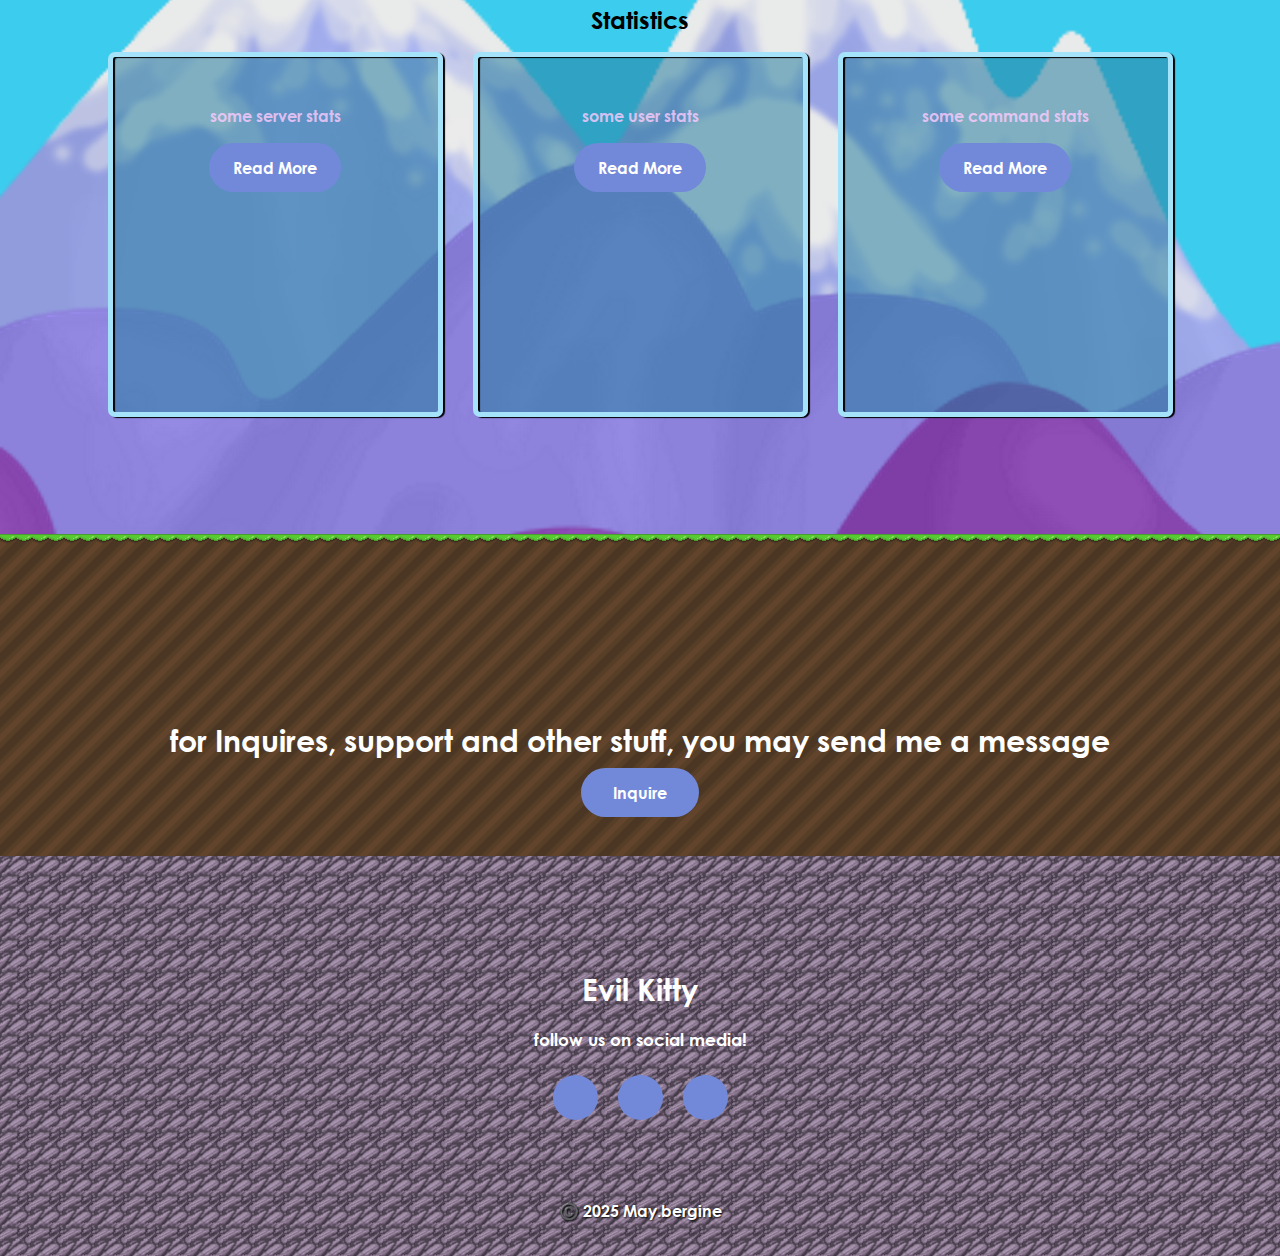
==== commit 624f53f4: "mobile fixes" ====
--- a/index.html
+++ b/index.html
@@ -23,16 +23,25 @@
     <div class="navbar1">
         <nav id="navbar">
             <h2 class="logo" data-aos="fade-left">Evil Kitty</h2>
+            
+            <!-- Hamburger Menu Icon -->
+            <div class="hamburger-menu" id="hamburgerMenu" onclick="toggleMenu()">
+                <div class="bar"></div>
+                <div class="bar"></div>
+                <div class="bar"></div>
+            </div>
+            
             <ul id="menu" data-aos="fade-left">
-                <li><a href=#mainhome>Home</a></li>
+                <li><a href="#mainhome">Home</a></li>
                 <li><a href="#features">Features</a></li>
                 <li><a href="#stats">Stats</a></li>
                 <li><a href="documentations/commands.html">Docs</a></li>
                 <li><a href="#contact">Contact Us</a></li>
+                <li><button href="#" class="btn" data-aos="fade-left" disabled>Invite</button></li>
             </ul>
-            <button href="#" class="btn" data-aos="fade-left" disabled>Invite</button>
         </nav>
     </div>
+
 
     <div class="hero">
         <div class="content" data-aos="fade-left">
@@ -67,9 +76,7 @@
     <!----Service section start---->
     <div class="service">
         <h6 id="stats" class="serid"></h6>
-        <div class="title">
-            <h2 data-aos="fade-left">Statistics</h2>
-        </div>
+        <center><h2 data-aos="fade-left">Statistics</h2></center>
 
         <div class="box">
             <div class="card">
@@ -151,6 +158,20 @@
             }
         }
 
+    function toggleMenu() {
+        const menu = document.getElementById('menu');
+        menu.classList.toggle('active');
+    }
+
+    // Close the menu when a menu item or button is clicked
+    const menuItems = document.querySelectorAll('#menu li a, #menu li button');
+    menuItems.forEach(item => {
+        item.addEventListener('click', () => {
+            const menu = document.getElementById('menu');
+            menu.classList.remove('active'); // Close the menu
+        });
+    });
+
     </script>
 
   
--- a/style/style.css
+++ b/style/style.css
@@ -325,7 +325,6 @@
     border-radius: 7px;
     box-shadow: #000 2px 1px 1px, inset #000 2px 1px 1px;
     margin: 15px;
-    position: relative;
     overflow: hidden;
     text-align: center;
 }
@@ -468,4 +467,259 @@
     font: 14px;
 }
 
-
+.hamburger-menu {
+    display: none;
+    flex-direction: column;
+    cursor: pointer;
+    width: 30px;
+    height: 25px;
+    justify-content: space-between;
+    z-index: 999;
+}
+
+.hamburger-menu .bar {
+    height: 5px;
+    width: 100%;
+    background-color: white;
+    border-radius: 3px;
+}
+
+@media screen and (max-width: 768px) {
+    .hamburger-menu {
+        display: flex; 
+    }
+
+    #menu {
+        display: none; 
+        position: absolute;
+        top: 70px; 
+        right: 0;
+        background-color: rgba(0, 0, 0, 0.8);
+        width: 100%;
+        text-align: center;
+    }
+
+    #menu li {
+        display: block;
+        margin: 15px 0;
+    }
+
+    #menu.active {
+        display: block;
+    }
+
+    #menu li button {
+        width: 100%;
+        padding: 12px 25px;
+        background-color: var(--secondary-color);
+        color: white;
+        border-radius: 30px;
+        border: 2px solid transparent;
+        font-weight: bold;
+        transition: 0.4s;
+    }
+
+    #menu li button:hover {
+        background-color: transparent;
+        border: 2px solid var(--secondary-color);
+        cursor: pointer;
+    }
+}
+
+#menu li a {
+    color: white;
+    font-size: 20px;
+    text-decoration: none;
+}
+
+#menu li a:hover {
+    color: var(--secondary-color);
+}
+
+
+@media screen and (max-width: 1200px) {
+    .hero {
+        background-position: top;
+    }
+
+    .content {
+        width: 70%;
+    }
+
+    h1 {
+        font-size: 60px;
+    }
+
+    h3 {
+        font-size: 20px;
+    }
+
+    h4 {
+        font-size: 18px;
+    }
+
+    .team img {
+        width: 350px;
+    }
+
+    .newslatter form {
+        width: 350px;
+    }
+
+    .title h2 {
+        font-size: 60px;
+    }
+
+    .card {
+        width: 300px;
+    }
+
+    .card i {
+        font-size: 45px;
+    }
+
+    h5 {
+        font-size: 20px;
+    }
+
+    .pra p {
+        font-size: 14px;
+    }
+
+    footer p:nth-child(1) {
+        font-size: 26px;
+    }
+
+    footer p:nth-child(2) {
+        font-size: 16px;
+    }
+
+    .contact-me p {
+        font-size: 26px;
+    }
+}
+
+@media screen and (max-width: 768px) {
+    .hero {
+        background-position: center;
+    }
+
+    .content {
+        width: 90%;
+        height: auto;
+    }
+
+    h1 {
+        font-size: 45px;
+    }
+
+    h3 {
+        font-size: 18px;
+    }
+
+    h4 {
+        font-size: 16px;
+    }
+
+    .team img {
+        width: 250px;
+    }
+
+    .newslatter form {
+        width: 100%;
+    }
+
+    .title h2 {
+        font-size: 50px;
+    }
+
+    .card {
+        width: 280px;
+    }
+
+    .card i {
+        font-size: 40px;
+    }
+
+    h5 {
+        font-size: 18px;
+    }
+
+    .pra p {
+        font-size: 14px;
+    }
+
+    footer p:nth-child(1) {
+        font-size: 24px;
+    }
+
+    footer p:nth-child(2) {
+        font-size: 15px;
+    }
+
+    .contact-me p {
+        font-size: 24px;
+    }
+}
+
+@media screen and (max-width: 480px) {
+    .hero {
+        background-position: top;
+    }
+
+    .content {
+        height: auto;
+    }
+
+    h1 {
+        font-size: 35px;
+    }
+
+    h3 {
+        font-size: 16px;
+    }
+
+    h4 {
+        font-size: 14px;
+    }
+
+    .team img {
+        width: 200px;
+    }
+
+    .newslatter form {
+        width: 100%;
+    }
+
+    .title h2 {
+        font-size: 40px;
+    }
+
+    .card {
+        width: 100%;
+    }
+
+    .card i {
+        font-size: 35px;
+    }
+
+    h5 {
+        font-size: 16px;
+    }
+
+    .pra p {
+        font-size: 14px;
+    }
+
+    footer p:nth-child(1) {
+        font-size: 22px;
+    }
+
+    footer p:nth-child(2) {
+        font-size: 14px;
+    }
+
+    .contact-me p {
+        font-size: 22px;
+    }
+}
